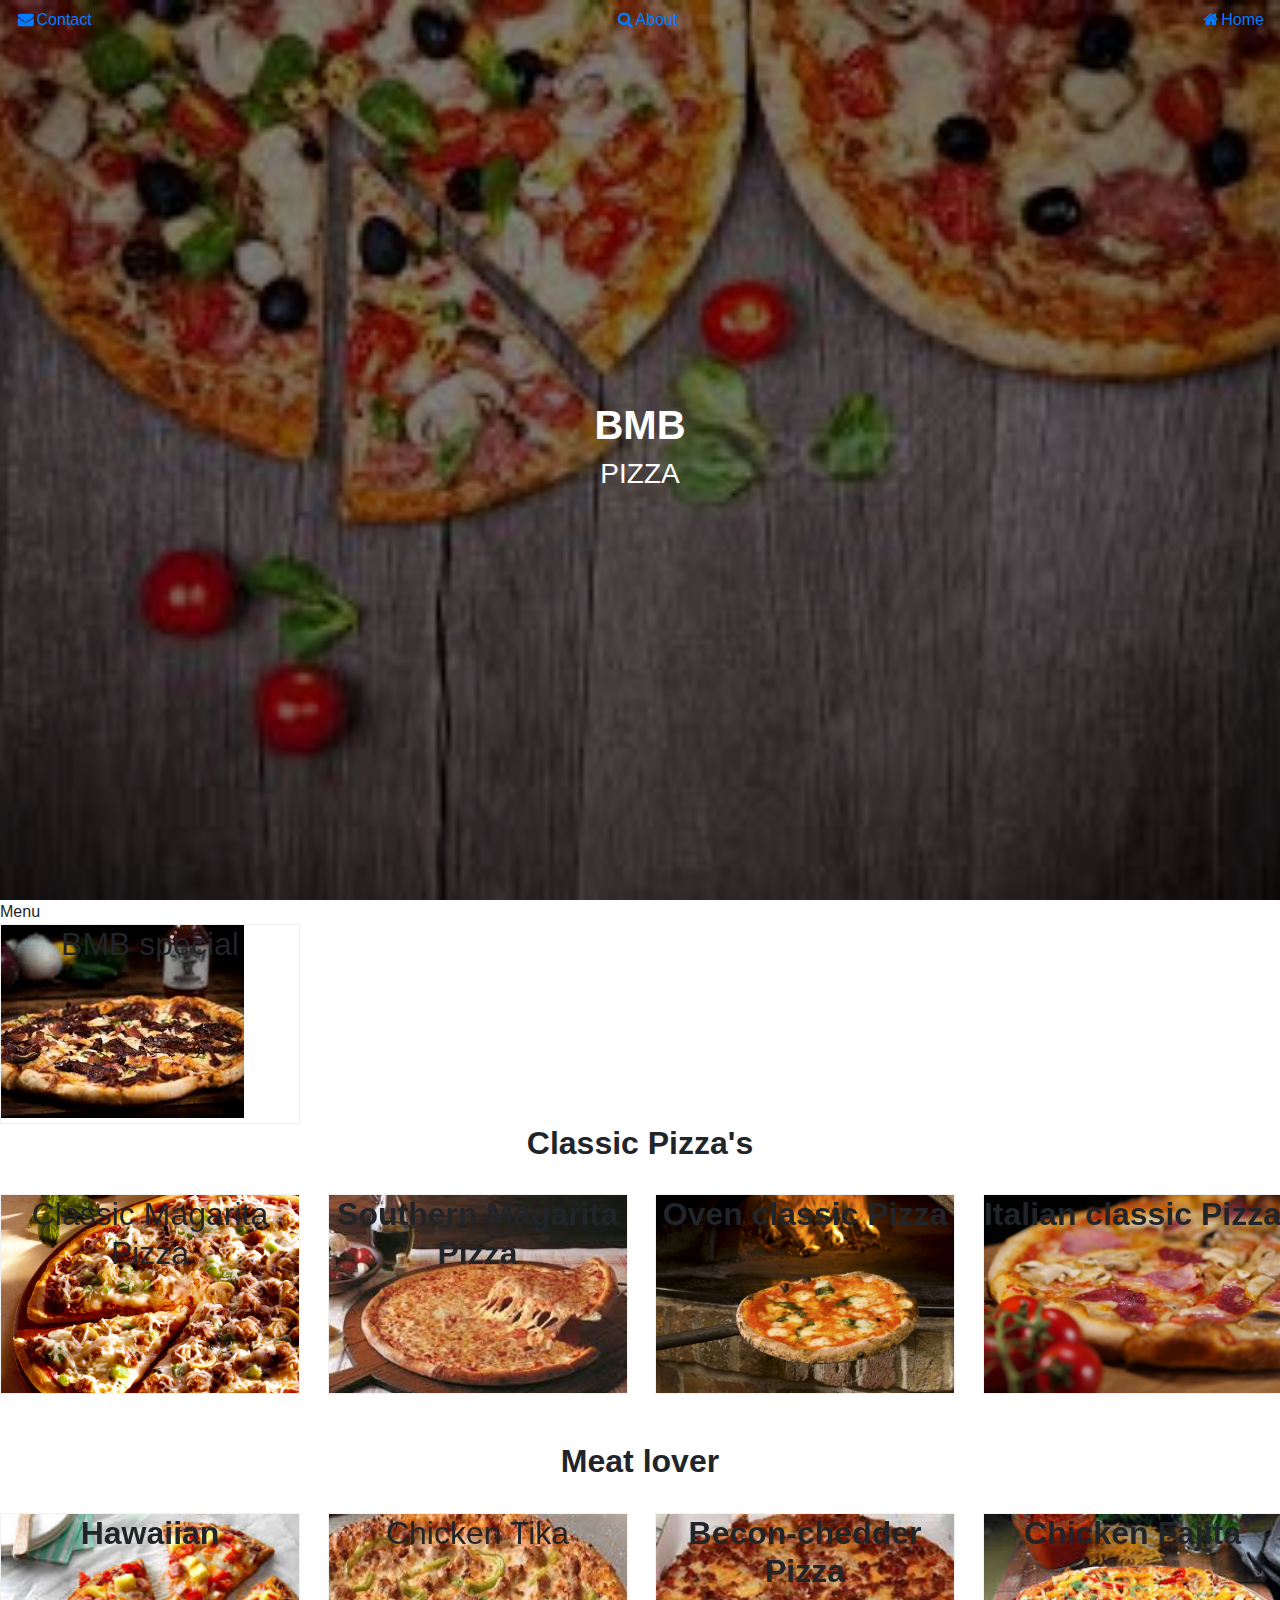
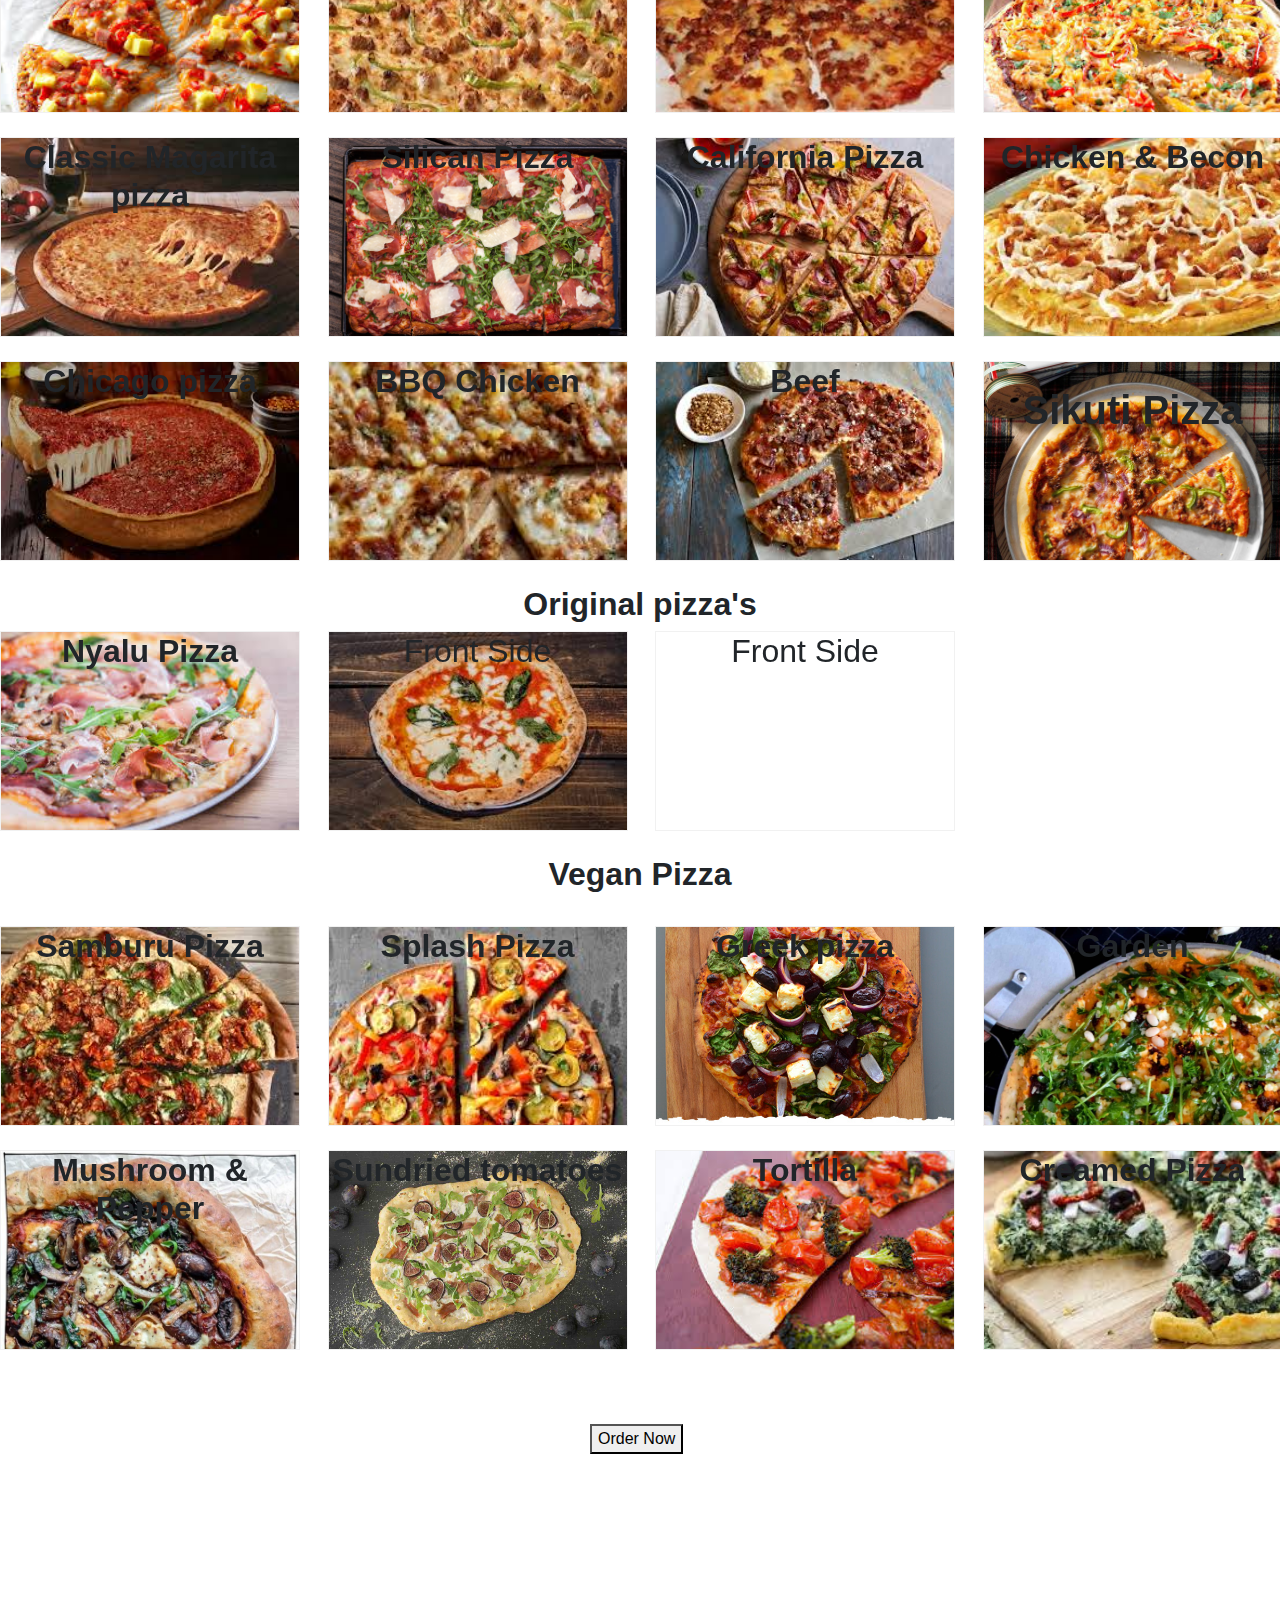
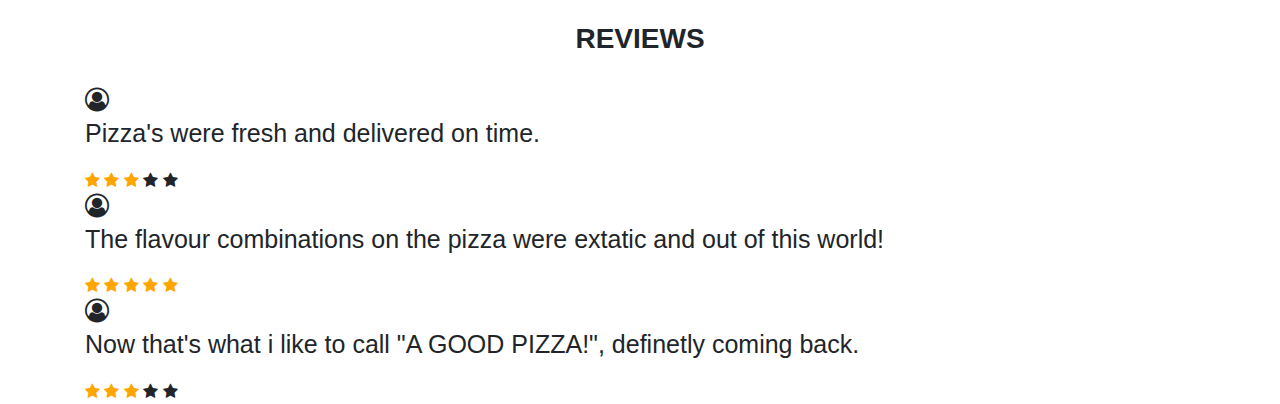
==== index.html @ c37488dc "add reviews" ====
<!DOCTYPE html>
<html lang="en">

<head>
  <meta charset="UTF-8">
  <meta name="viewport" content="width=device-width, initial-scale=1.0">
  <meta http-equiv="X-UA-Compatible" content="ie=edge">
  <link href="css/bootstrap.css" rel="stylesheet" type="text/css">
  <link href="css/style.css" rel="stylesheet" type="text/css">
  <script src="js/jquery-3.4.1.js"></script>
  <script src="js/script.js"></script>
  <title>PIZZA</title>
</head>

<body>
  
  <div class="hero-image">
    <div class="navbar">
      <a href="contacts.html"><i class="fa fa-fw fa-envelope"></i>Contact</a>
      <a href="about.html"><i class="fa fa-fw fa-search"></i>About</a>
      <a class="active" href="#"><i class="fa fa-fw fa-home"></i>Home</a>
    </div>
    <div class="hero-text">
      <h1><b>BMB</b></h1>
      <h3>PIZZA</h3>
      
      </div>
    </div>
  </div>  
 
  <div class="menu">
    <div id="myDIV">
      Menu
    </div>
    <div class="row" id="special">
      <div class="col-md-3" id="col-1">
        <div class="flip-box">
          <div class="flip-box-inner">
            <div class="flip-box-front">
              <h2>BMB special</h2>
            </div>
            <div class="flip-box-back">
              <h4><u>BMB special</u></h4>
              <p>Toppings:
                <ul>
                  <li>bmb shreded ribs</li>
                  <li>Onion</li>
                  <li>Diced green pepper</li>
                  <li>Sliced fresh mushrooms</li>
                  <li>bmb bbq sauce</li>
            </div>
          </div>
        </div>
      </div>
    </div>
  
    <h2><b>Classic Pizza's</b></h2>
    <br>
    <div class="row">
      <div class="col-md-3" id="col-1">
        <div class="flip-box" id="element1">
          <div class="flip-box-inner">
            <div class="flip-box-front">
              <h2>Classic Magarita Pizza</h2>
            </div>
            <div class="flip-box-back">
              <h4><u>Classic Magarita pizza</u>></h4>
              <p>Toppings:
                <ul>
                  <li>Italian sausage</li>
                  <li>Onion</li>
                  <li>Diced green pepper </li>
                  <li>Sliced fresh mushrooms</li>
                </ul>
              </p>
            </div>
          </div>
        </div>
      </div>
      <div class="col-md-3" id="col-1">
        <div class="flip-box" id="element2">
          <div class="flip-box-inner">
            <div class="flip-box-front">
              <h2><b>Southern Magarita Pizza</b></h2>
            </div>
            <div class="flip-box-back">
              <h4><u>Southern Magarita Pizza</u></h4>
              <p>Toppings:
                <ul>
                  <li>Sausage</li>
                  <li>Mozzarella</li>
                  <li>Pepperoni</li>
                </ul>
            </div>
          </div>
        </div>
      </div>
      <div class="col-md-3" id="col-1">
        <div class="flip-box" id="element3">
          <div class="flip-box-inner">
            <div class="flip-box-front">
              <h2><b>Oven classic Pizza</b></h2>
            </div>
            <div class="flip-box-back">
              <h4><u>Oven classic Pizza</u></h4>
              <p>Toppings:
                <ul>
                  <li>Chicken strips</li>
                  <li>Pepperoni</li>
                  <li>Mozzarella</li>
                </ul>
            </div>
          </div>
        </div>
      </div>
      <div class="col-md-3" id="col-1">
        <div class="flip-box" id="element4">
          <div class="flip-box-inner">
            <div class="flip-box-front">
              <h2><b>Italian classic Pizza</b></h2>
            </div>
            <div class="flip-box-back">
              <h4><u>Italian classic Pizza</u>></h4>
              <p>Toppings:
                <ul>
                  <li>Pepperoni</li>
                  <li>Mozzarella</li>
                  <li>Basil</li>
                </ul>
            </div>
          </div>
        </div>
      </div>
    </div>
    <br>

    <br>
     <h2><b>Meat lover</b></h2>
     <br>
    <div class="row">
      <div class="col-md-3" id="col-1">
        <div class="flip-box" id="element5">
          <div class="flip-box-inner">
            <div class="flip-box-front">
            <h2><b>Hawaiian</b></h2>
            </div>
            <div class="flip-box-back">
              <h4><u>Hawaiian</u></h4>
              <p>Toppings:
                <ul>
                  <li>Ham</li>
                  <li>Pineapple</li>
                  <li>Mozzarella cheese</li>

                </ul>
            </div>
          </div>
        </div>
      </div>
      <div class="col-md-3" id="col-1">
        <div class="flip-box" id="element6">
          <div class="flip-box-inner">
            <div class="flip-box-front">
              <h2><b2>Chicken Tika</b2></h2>
            </div>
            <div class="flip-box-back">
              <h4><u>Chicken Tika</u>></h4>
              <p>Toppings:
                <ul>
                  <li>Smoked chicken strips</li>
                  <li>green pepper</li>
                  <li>Mozzarella</li>
                </ul>
            </div>
          </div>
        </div>
      </div>
      <div class="col-md-3" id="col-1">
        <div class="flip-box" id="element7">
          <div class="flip-box-inner">
            <div class="flip-box-front">
            <h2><b>Becon-chedder Pizza</b></h2>
            </div>
            <div class="flip-box-back">
              <h4><u>Becon-chedder Pizza</u>></h4>
              <p>Toppings:
                <ul>
                  <li>Becon</li>
                  <li>Chedder</li>
                  <li>spicy-sweet BBQ sauce</li>
                </ul>
            </div>
          </div>
        </div>
      </div>
      <div class="col-md-3" id="col-1">
        <div class="flip-box" id="element8">
          <div class="flip-box-inner">
            <div class="flip-box-front">
              <h2><b>Chicken Fajita</b></h2>
            </div>
            <div class="flip-box-back">
              <h4><u>Chicken Fajita</u>></h4>
              <p>Toppings:
                <ul>
                  <li>Spicy picante sauce </li>
                  <li>Grilled fajita chicken</li>
                  <li>Fresh green bell peppers</li>
                  <li>Diced tomatoes</li>
                  <li>Savory onions</li>
                  <li>Black olives</li>
                  <li>A blend of Mozzarella and Cheddar cheese</li>
                </ul>
            </div>
          </div>
        </div>
      </div>
    </div>
    <br>
    <div class="row">
      <div class="col-md-3" id="col-1">
        <div class="flip-box" id="element9">
          <div class="flip-box-inner">
            <div class="flip-box-front">
             <h2><b>Classic Magarita pizza</b></h2>
            </div>
            <div class="flip-box-back">
              <h4><u>Classic Magarita pizza</u>></h4>
              <p>Toppings:
                <ul>
                  <li>Provolone</li>
                  <li>Soppressata(spicy oblong salami)</li>
                  <li>Dried Organo</li>
                  <li>Ham</li>
                  <p>Served with fresh herb topping.</p>
                </ul>
            </div>
          </div>
        </div>
      </div>
      <div class="col-md-3" id="col-1">
        <div class="flip-box" id="element10">
          <div class="flip-box-inner">
            <div class="flip-box-front">
             <h2><b>Silican Pizza</b></h2>
            </div>
            <div class="flip-box-back">
              <h4><u>Silican Pizza</u>></h4>
              <p>Toppings:
                <ul>
                  <li>Pepperoni</li>
                  <li>Mozzarella</li>
                  <li>Spicy sausage</li>
                  <li></li>
                  <li></li>
                </ul>
            </div>
          </div>
        </div>
      </div>
      <div class="col-md-3" id="col-1">
        <div class="flip-box" id="element11">
          <div class="flip-box-inner">
            <div class="flip-box-front">
              <h2><b>California Pizza</b></h2>
            </div>
            <div class="flip-box-back">
              <h4><u>California Pizza</u></h4>
              <p>Toppings:
                <ul>
                  <li>Chicken</li>
                  <li>Artichokes .</li>
                  <li>Goat cheese </li>
                  <li>Egg</li>
                </ul>
            </div>
          </div>
        </div>
      </div>
      <div class="col-md-3" id="col-1">
        <div class="flip-box" id="element12">
          <div class="flip-box-inner">
            <div class="flip-box-front">
              <h2><b>Chicken & Becon</b></h2>
            </div>
            <div class="flip-box-back">
              <h4><u>Chicken & Becon</u>></h4>
              <p>Toppings:
                <ul>
                  <li>Chicken</li>
                  <li>Becon</li>
                  <li>Mozzarella</li>
                  <li>Blackpepper</li>
                </ul>
            </div>
          </div>
        </div>
      </div>
    </div>
    <br>
    <div class="row">
      <div class="col-md-3" id="col-1">
        <div class="flip-box" id="element13">
          <div class="flip-box-inner">
            <div class="flip-box-front">
              <h2><b>Chicago pizza</b></h2>
            </div>
            <div class="flip-box-back">
              <h4><u>Chicago pizza</u>></h4>
              <p>Toppings:
                <ul>
                  <li>Ground beef</li>
                  <li>Sausage</li>
                  <li>Pepperoni</li>
                  <li>Onion</li>
                  <li>Mushrooms</li>
                  <li>Green peppers</li>
                  <p>All placed underneath the tomato sauce.</p>
                </ul>
            </div>
          </div>
        </div>
      </div>
      <div class="col-md-3" id="col-1">
        <div class="flip-box" id="element14">
          <div class="flip-box-inner">
            <div class="flip-box-front">
             <h2><b>BBQ Chicken</b></h2>
            </div>
            <div class="flip-box-back">
              <h4><u>BBQ Chicken</u>></h4>
              <p>Toppings:
                <ul>
                  <li>BBQ chicken</li>
                  <li>Mozzarella</li>
                  <li>Corn(optional)</li>
                  <li></li>
                  <li></li>
                </ul>
            </div>
          </div>
        </div>
      </div>
      <div class="col-md-3" id="col-1">
        <div class="flip-box" id="element15">
          <div class="flip-box-inner">
            <div class="flip-box-front">
              <h2><b>Beef</b></h2>
            </div>
            <div class="flip-box-back">
              <h4><u>Beef</u>></h4>
              <p>Toppings:
                <ul>
                  <li>Beef in sauce</li>
                  <li>Mozzarella cheese</li>
                  <li>Red onions</li>
                </ul>
            </div>
          </div>
        </div>
      </div>
      <div class="col-md-3" id="col-1">
        <div class="flip-box" id="element16">
          <div class="flip-box-inner">
            <div class="flip-box-front">
              <br>
              <h1><b>Sikuti Pizza</b></h1>
            </div>
            <div class="flip-box-back">
              <h4><u>Sikuti Pizza</u></h4>
              <p>Toppings:
                <ul>
                  <li>Minced beef,bacon and chicken</li>
                  <li>Mozzarella</li>
                  <li>Bmb black soy sauce</li>
                  <li>Kenyeji mboga</li>
                </ul>
            </div>
          </div>
        </div>
      </div>
    </div>
    <br>
    <h2><b>Original pizza's</b></h2>
    <div class="row">
      <div class="col-md-3" id="col-1">
        <div class="flip-box" id="element17">
          <div class="flip-box-inner">
            <div class="flip-box-front">
              <h2><b>Nyalu Pizza</b></h2>
            </div>
            <div class="flip-box-back">
              <h4><u>Nyalu Pizza</u>></h4>
              <p>Toppings:
                <ul>
                  <li>Salami</li>
                  <li>Green pepper</li>
                  <li>Mozzarella</li>
                  <li>Smoked tomatoes</li>
                </ul>
            </div>
          </div>
        </div>
      </div>
      <div class="col-md-3" id="col-1">
        <div class="flip-box" id="element18">
          <div class="flip-box-inner">
            <div class="flip-box-front">
              <h2>Front Side</h2>
            </div>
            <div class="flip-box-back">
              <h4><u>Neapolitan Pizza</u>></h4>
              <p>Toppings:
                <ul>
                  <li>Tomatoes</li>
                  <li>Sliced mozzarella</li>
                  <li>Basil</li>
                  <li>Extra virgin olive oil</li>
                  <li>Garlic<i>(optional)</i></li>
                </ul>
            </div>
          </div>
        </div>
      </div>
      <div class="col-md-3" id="col-1">
        <div class="flip-box" id="element19">
          <div class="flip-box-inner">
            <div class="flip-box-front">
              <h2>Front Side</h2>
            </div>
            <div class="flip-box-back">
              <h4><u>Taco Pizza</u>></h4>
              <p>Toppings:
                <ul>
                  <li>Seasoned taco meat</li>
                  <li>Cheddar cheese</li>
                  <li>Crispy lettuce</li>
                  <li>Fresh diced tomatoes</li>
                </ul>
            </div>
          </div>
        </div>
      </div>
      </div>
      <br>

      <h2><b>Vegan Pizza</b></h2>
      <br>
      <div class="row">
        <div class="col-md-3" id="col-1">
          <div class="flip-box" id="element29">
            <div class="flip-box-inner">
              <div class="flip-box-front">
                <h2><b>Samburu Pizza</b></h2>
              </div>
              <div class="flip-box-back">
                <h4><u>Samburu Pizza</u></h4>
                <p>Toppings:
                  <ul>
                    <li>Red, green, and orange bell pepper</li>
                    <li>Button mushrooms</li>
                    <li>Fresh basil</li>
                    <li>Oregano</li>
                    
                  </ul>
              </div>
            </div>
          </div>
        </div>
        <br>
        <div class="col-md-3" id="col-1">
          <div class="flip-box" id="element30">
            <div class="flip-box-inner">
              <div class="flip-box-front">
                <h2><b>Splash Pizza</b></h2>
              </div>
              <div class="flip-box-back">
                <h4><u>Splash Pizza</u>></h4>
                <p>Toppings:
                  <ul>
                    <li>Pumkin</li>
                    <li>Kale</li>
                    <li>Goat chheese</li>
                    <li>Bell pepper</li>
                  </ul>
              </div>
            </div>
          </div>
        </div>
        <div class="col-md-3" id="col-1">
          <div class="flip-box" id="element31">
            <div class="flip-box-inner">
              <div class="flip-box-front">
                <h2><b>Greek pizza</b></h2>
              </div>
              <div class="flip-box-back">
                <h4><u>Greek pizza</u>></h4>
                <p>Toppings:
                  <ul>
                    <li>Feta cheese</li>
                    <li>Black olives</li>
                    <li>Red onion</li>
                    <li>Ballymaloe Italian Tomato Pasta</li>
                  </ul>
              </div>
            </div>
          </div>
        </div>
        <div class="col-md-3" id="col-1">
          <div class="flip-box" id="element32">
            <div class="flip-box-inner">
              <div class="flip-box-front">
                <h2><b>Garden</b></h2>
              </div>
              <div class="flip-box-back">
                <h4><u>Garden</u>></h4>
                <p>Toppings:
                  <ul>
                    <li>Tomato</li>
                    <li> Onion</li>
                    <li>Anchovies.</li>
                    <li>Herbs<i>(optional)</i></li>
                    <li></li>
                  </ul>
              </div>
            </div>
          </div>
        </div>
      </div>
      <br>
      <div class="row">
        <div class="col-md-3" id="col-1">
          <div class="flip-box" id="element33">
            <div class="flip-box-inner">
              <div class="flip-box-front">
                <h2><b>Mushroom & Pepper</b></h2>
              </div>
              <div class="flip-box-back">
                <h4><u>Mushroom & Pepper</u>></h4>
                <p>Toppings:
                  <ul>
                    <li>Mushroom</li>
                    <li>Jalapeno popper</li>
                    <li>Red onion</li>
                    <li>Goat cheese</li>
                  </ul>
              </div>
            </div>
          </div>
        </div>
        <div class="col-md-3" id="col-1">
          <div class="flip-box" id="element34">
            <div class="flip-box-inner">
              <div class="flip-box-front">
                <h2><b>Sundried tomatoes</b></h2>
              </div>
              <div class="flip-box-back">
                <h4><u>Sundried tomatoes</u>></h4>
                <p>Toppings:
                  <ul>
                    <li>Sundried tomatoes</li>
                    <li>White bean</li>
                    <li>Goat cheese</li>
                  </ul>
              </div>
            </div>
          </div>
        </div>
        <div class="col-md-3" id="col-1">
          <div class="flip-box" id="element35">
            <div class="flip-box-inner">
              <div class="flip-box-front">
                <h2><b>Tortilla</b></h2>
              </div>
              <div class="flip-box-back">
                <h4><u>Tortilla</u>></h4>
                <p>Toppings:
                  <ul>
                    <li>Roasted broccoli</li>
                    <li>Roasted cherry tomato</li>
                    <li>Mozzarella cheese</li>
                  </ul>
              </div>
            </div>
          </div>
        </div>
        <div class="col-md-3" id="col-1">
          <div class="flip-box" id="element36">
            <div class="flip-box-inner">
              <div class="flip-box-front">
                <h2><b>Creamed Pizza</b></h2>
              </div>
              <div class="flip-box-back">
                <h4><u>Creamed Pizza</u>></h4>
                <p>Toppings:
                  <ul>
                    <li>Creamed spinach</li>
                    <li>Goat cheese</li>
                  </ul>
              </div>
            </div>
          </div>
        </div>
      </div>
      <br>
      <div class="zoom">
        <div id="button">
        <button onclick="myFunction()">Order Now</button>
        </div>
      </div>
        <div class="container-fluid">
              <div class="container">
                  <div id="form">
                      <form>
                          <div class="row">
                              <div class="col-md-3">
  
                                  <label for="size" style="color:orange">Size</label>
                                  <select class="browser-default custom-select" id="size">
                                      <option value="">Choose option</option>
                                      <option value="1500">Large =ksh 1500</option>
                                      <option value="1000">Medium =ksh 1000</option>
                                      <option value="500">Small= ksh500</option>
                                  </select><br>
                              </div>
                              <div class="col-md-3">
  
                                  <label for="crust" style="color:orange">Crust</label>
                                  <select class="browser-default custom-select" id="crust">
                                      <option value="">Choose option</option>
                                      <option value="150">Crispy =ksh 150</option>
                                      <option value="100">Stuffed=ksh 100</option>
                                      <option value="70">Gluten-free =ksh 70</option>
                                  </select><br>
                              </div>
                              <div class="col-md-3">
  
                                  <label for="toppings" name="toppings" style="color:orange">Toppings</label>
                                  <select class="browser-default custom-select" id="toppings">
                                      <option value="">Choose option</option>
                                      <option value="60">Cheese =ksh60</option>
                                      <option value="60">pepperoni =ksh
                                      <option value="60">onions =ksh60</option>
                                  </select>
                              </div>
                              <div class="col-md-3">
  
                                  <label for="quantity" style="color: orange">Quantity</label>
                                  <input class="form-control" type="text" name="pizza" id="quan" placeholder="0" max=""
                                      min="0">
                              </div><br><br><br><br><br><br>
                              <button class="btn btn-success mx-auto d-block submit" type="submit" id="submit2"
                                  onclick="getTotalAmount();"><strong>Checkout</strong></button>
                          </div>
                      </form>
  
  
                  </div>
              </div>
              </div>
              </div>
              </div>

      <br>
      <br>
      <div class="container" id="reviews" >
      <h3><b>REVIEWS</b></h3>
      <br>
      <i class="fa fa-user-circle-o" style="font-size:24px"></i>
      <p>Pizza's were fresh and delivered on time.</p>
      <link rel="stylesheet" href="https://cdnjs.cloudflare.com/ajax/libs/font-awesome/4.7.0/css/font-awesome.min.css">
      
      <span class="fa fa-star checked"></span>
      <span class="fa fa-star checked"></span>
      <span class="fa fa-star checked"></span>
      <span class="fa fa-star "></span>
      <span class="fa fa-star"></span>

      <br>
      <i class="fa fa-user-circle-o" style="font-size:24px"></i>
      <p>The flavour combinations on the pizza were extatic and out of this world!</p>
      <link rel="stylesheet" href="https://cdnjs.cloudflare.com/ajax/libs/font-awesome/4.7.0/css/font-awesome.min.css">

      <span class="fa fa-star checked"></span>
      <span class="fa fa-star checked"></span>
      <span class="fa fa-star checked"></span>
      <span class="fa fa-star checked"></span>
      <span class="fa fa-star checked"></span>

      <br>
      <i class="fa fa-user-circle-o" style="font-size:24px"></i>
      <p>Now that's what i like to call "A GOOD PIZZA!", definetly coming back.</p>
      <link rel="stylesheet" href="https://cdnjs.cloudflare.com/ajax/libs/font-awesome/4.7.0/css/font-awesome.min.css">

      <span class="fa fa-star checked"></span>
      <span class="fa fa-star checked"></span>
      <span class="fa fa-star checked"></span>
      <span class="fa fa-star ckecked"></span>
      <span class="fa fa-star"></span>
      </div>
    </div>

</body>

</html>
---- css/style.css ----
p{
  font-size: 25px;
}
.zoom {
    padding: 50px;
    background-image: url();
    transition: transform .2s; 
    width: 200px;
    height: 200px;
    margin: 0 auto;
}
.zoom:hover {
    transform: scale(1.5); 
}
#special{
 
  background-image: url(/images/rib.jpeg);
  background-repeat: no-repeat;
  background-size: ;
}
.flip-box {
    width: 300px;
    height: 200px;
    border: 1px solid #f1f1f1;
  }
  
  .flip-box-inner {
    position: relative;
    width: 100%;
    height: 100%;
    text-align: center;
    transition: transform 0.8s;
    transform-style: preserve-3d;
  }
  
  .flip-box:hover .flip-box-inner {
    transform: rotateX(180deg);
  }
  
  .flip-box-front, .flip-box-back {
    position: absolute;
    width: 100%;
    height: 100%;
    backface-visibility: hidden;
  }
  
  .flip-box-front {
    
   
    background-repeat: no-repeat;
    background-size: cover;
   
  }
  
  .flip-box-back {
    background-image: url(/images/board2.jpeg);
    background-repeat: no-repeat;
    background-size: cover;
    transform: rotateX(180deg);
    
  }
  #element1{
    background-image: url(/images/p2.jpg);
    background-repeat: no-repeat;
    background-size: cover;
  }
  #element2{
    background-image: url(/images/classic.jpeg);
    background-repeat: no-repeat;
    background-size: cover;
  }
  #element3{
    background-image: url(/images/classic.2.jpg);
    background-repeat: no-repeat;
    background-size: cover;
  }
  #element4{
    background-image: url(/images/italian.classic.jpg);
    background-repeat: no-repeat;
    background-size: cover;
  }
  #element5{
    background-image: url(/images/hawaian.jpeg);
    background-repeat: no-repeat;
    background-size: cover;
  }
  #element6{
    background-image: url(/images/tik.jpeg);
    background-repeat: no-repeat;
    background-size: cover;
  }
  #element7{
    background-image: url(/images/bc.jpeg);
    background-repeat: no-repeat;
    background-size: cover
  }
  #element8{
    background-image: url(/images/fejita.jpeg);
    background-repeat: no-repeat;
    background-size: cover
  }
  #element9{
    background-image: url(/images/classic.jpeg);
    background-repeat: no-repeat;
    background-size: cover
  }
  #element10{
    background-image: url(/images/silican.jpeg);
    background-repeat: no-repeat;
    background-size: cover
  }
  #element11{
    background-image: url(/images/califonia.jpeg);
    background-repeat: no-repeat;
    background-size: cover
  }
  #element12{
    background-image: url(/images/b&c.jpeg);
    background-repeat: no-repeat;
    background-size: cover
  }
  #element13{
    background-image: url(/images/chicago.jpeg);
    background-repeat: no-repeat;
    background-size: cover
  }
  #element14{
    background-image: url(/images/chicken.jpeg);
    background-repeat: no-repeat;
    background-size: cover
  }
  #element15{
    background-image: url(/images/beef.jpeg);
    background-repeat: no-repeat;
    background-size: cover
  }
  #element16{
    background-image: url(/images/o2.jpg);
    background-repeat: no-repeat;
    background-size: cover
  }
  #element17{
    background-image: url(/images/o1.jpeg);
    background-repeat: no-repeat;
    background-size: cover
  }
  #element18{
    background-image: url(/images/nep.jpeg);
    background-repeat: no-repeat;
    background-size: cover
  }
  #element29{
    background-image: url(/images/v3.jpeg);
    background-repeat: no-repeat;
    background-size: cover
  }
 
  #element30{
    background-image: url(/images/v2.jpeg);
    background-repeat: no-repeat;
    background-size: cover;
  }
  #element31{
    background-image: url(/images/greek.jpg);
    background-repeat: no-repeat;
    background-size: cover;
  }
  #element32{
    background-image: url(/images/gg.jpg);
    background-repeat: no-repeat;
    background-size: cover;
  }
  #element33{
    background-image: url(/images/v3.jpg);
    background-repeat: no-repeat;
    background-size: cover;
  }
  #element34{
    background-image: url(/images/v4.jpg);
    background-repeat: no-repeat;
    background-size: cover;
  }
  #element35{
    background-image: url(/images/tortilla.jpeg);
    background-repeat: no-repeat;
    background-size: cover;
  }
  #element36{
    background-image: url(/images/spinach.jpeg);
    background-repeat: no-repeat;
    background-size: cover;
  }
  h2{
    text-align: center;
  }
  body, html {
    height: 100%;
}


.hero-image {
  
  background-image: linear-gradient(rgba(0, 0, 0, 0.5), rgba(0, 0, 0, 0.5)), url("/images/bg.jpeg");

 
  height: 100%;

  
  background-position: center;
  background-repeat: no-repeat;
  background-size: cover;
  position: relative;
}


.hero-text {
  text-align: center;
  position: absolute;
  top: 50%;
  left: 50%;
  transform: translate(-50%, -50%);
  color: white;
}
  .checked {
    color: orange;
  }
  #form{
    display: none;
  }
.reviews{
  background-image: url(../IP3-master/assets/backgrounds/c_image.jpg);
  background-size: cover;
  height: 480px;
  position: relative;
  padding: 90px;
  text-align: center;
}
h3{
  text-align: center;
}
.container{
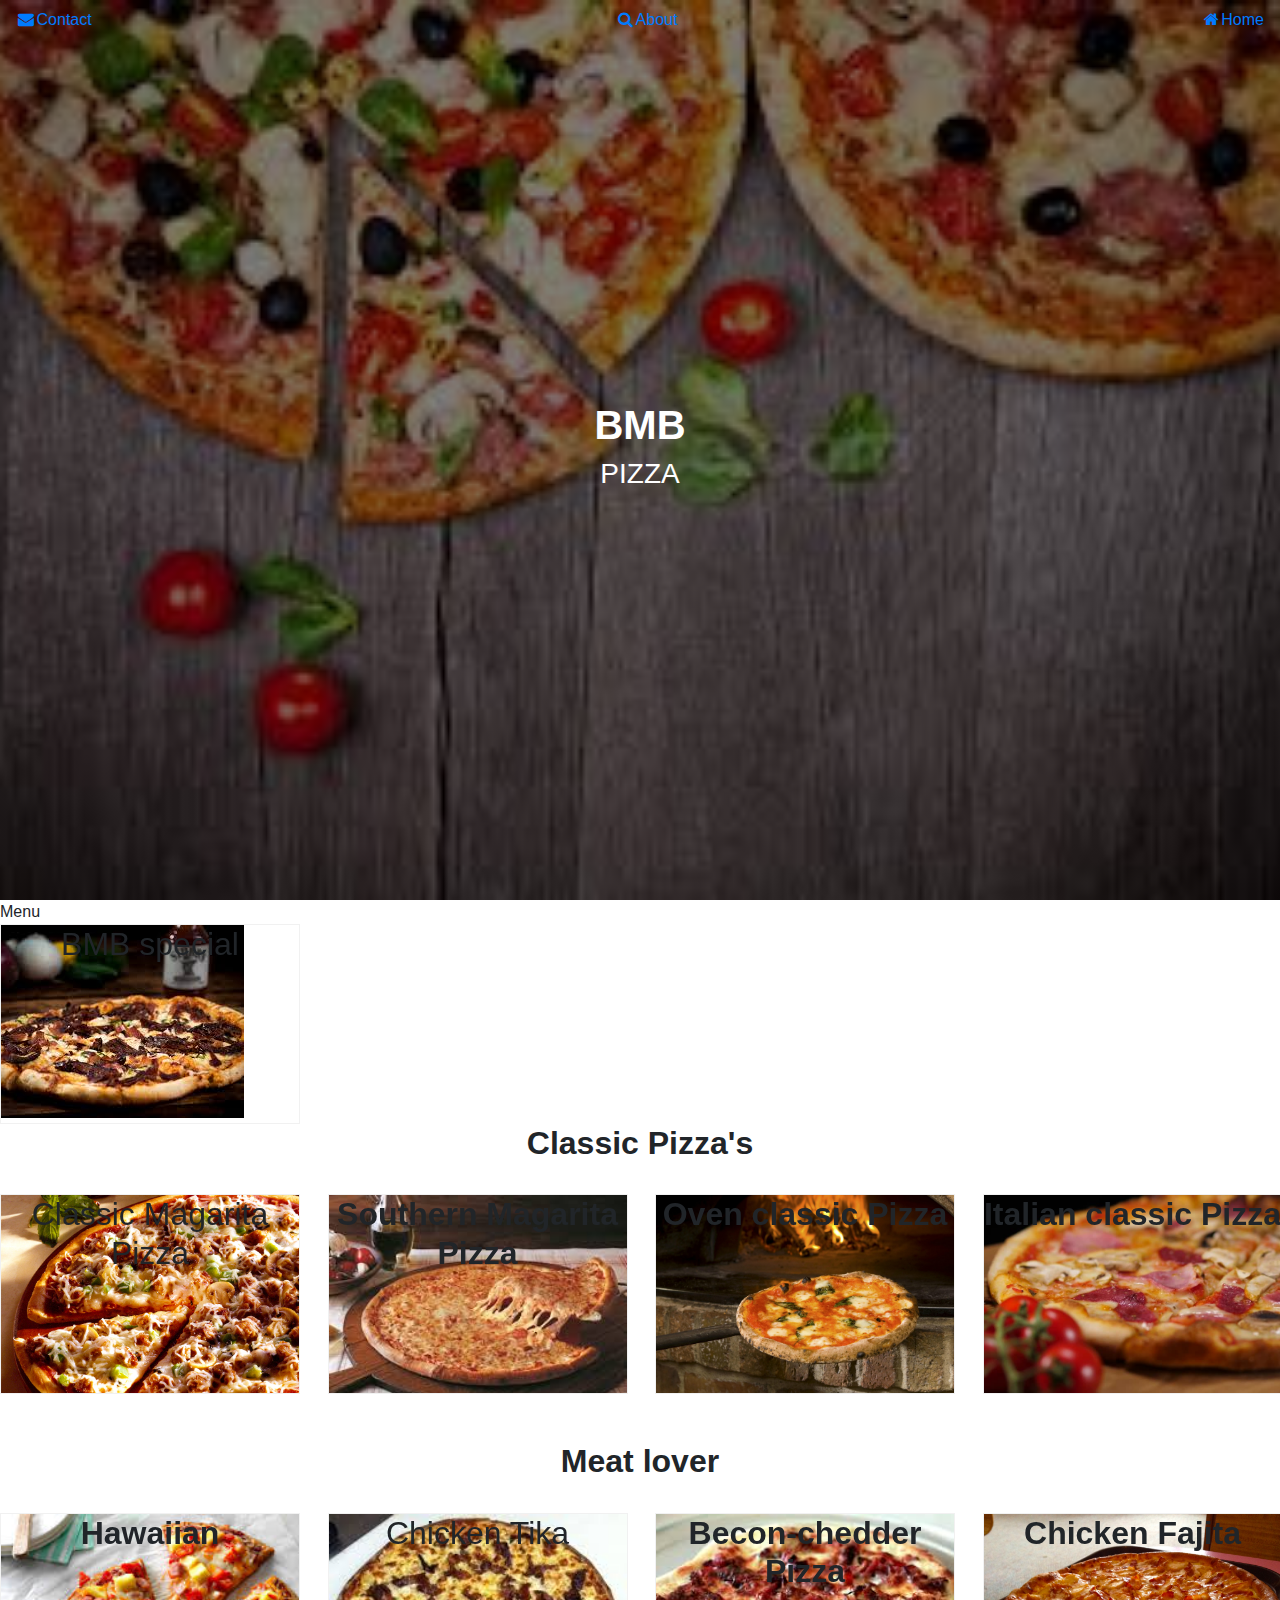
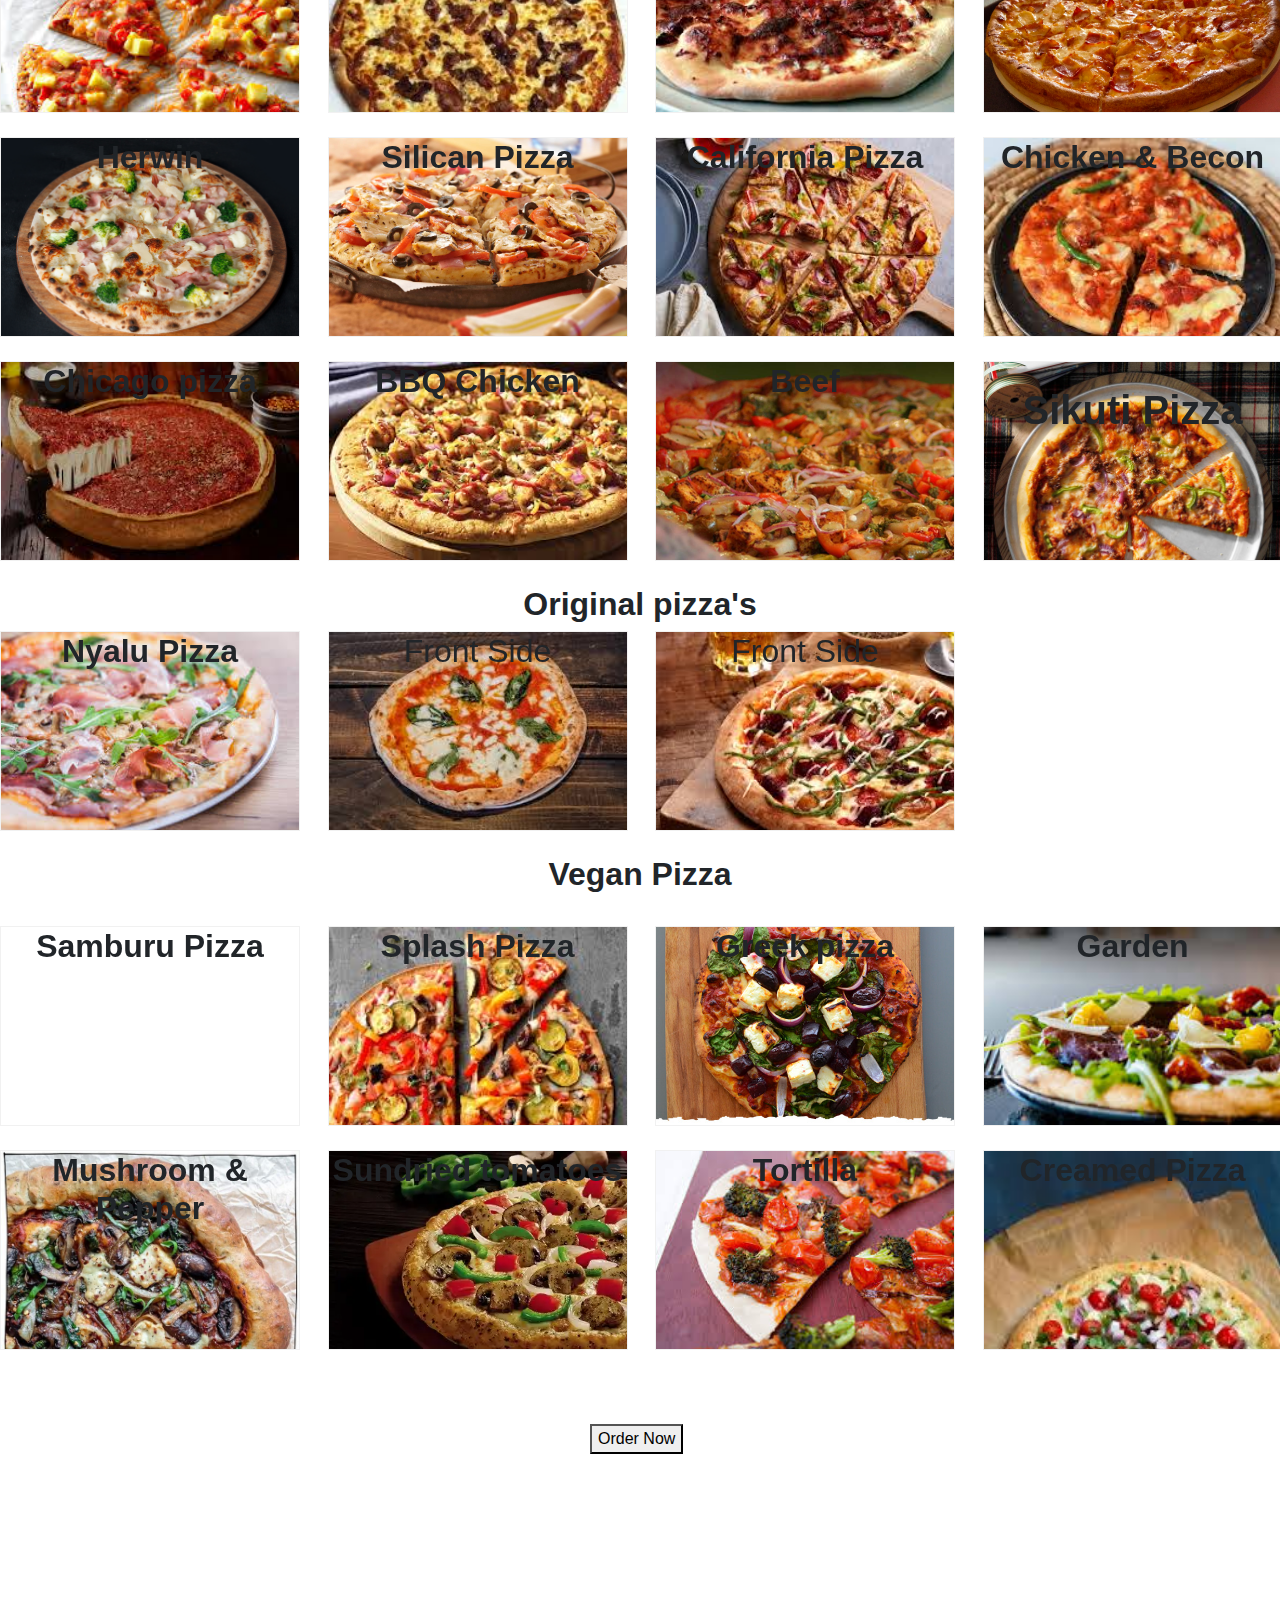
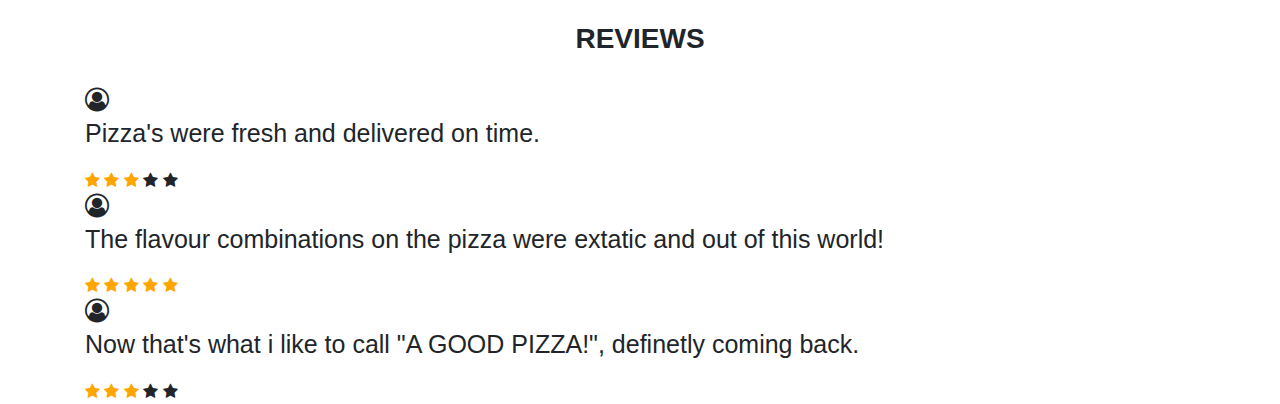
==== commit e9022e4a: "add checkout" ====
--- a/index.html
+++ b/index.html
@@ -64,7 +64,7 @@
               <h2>Classic Magarita Pizza</h2>
             </div>
             <div class="flip-box-back">
-              <h4><u>Classic Magarita pizza</u>></h4>
+              <h4><u>Classic Magarita pizza</u></h4>
               <p>Toppings:
                 <ul>
                   <li>Italian sausage</li>
@@ -120,7 +120,7 @@
               <h2><b>Italian classic Pizza</b></h2>
             </div>
             <div class="flip-box-back">
-              <h4><u>Italian classic Pizza</u>></h4>
+              <h4><u>Italian classic Pizza</u></h4>
               <p>Toppings:
                 <ul>
                   <li>Pepperoni</li>
@@ -164,7 +164,7 @@
               <h2><b2>Chicken Tika</b2></h2>
             </div>
             <div class="flip-box-back">
-              <h4><u>Chicken Tika</u>></h4>
+              <h4><u>Chicken Tika</u></h4>
               <p>Toppings:
                 <ul>
                   <li>Smoked chicken strips</li>
@@ -182,12 +182,12 @@
             <h2><b>Becon-chedder Pizza</b></h2>
             </div>
             <div class="flip-box-back">
-              <h4><u>Becon-chedder Pizza</u>></h4>
+              <h4><u>Becon-chedder Pizza</u></h4>
               <p>Toppings:
                 <ul>
                   <li>Becon</li>
                   <li>Chedder</li>
-                  <li>spicy-sweet BBQ sauce</li>
+                  <li>Spicy-sweet BBQ sauce</li>
                 </ul>
             </div>
           </div>
@@ -206,10 +206,7 @@
                   <li>Spicy picante sauce </li>
                   <li>Grilled fajita chicken</li>
                   <li>Fresh green bell peppers</li>
-                  <li>Diced tomatoes</li>
-                  <li>Savory onions</li>
                   <li>Black olives</li>
-                  <li>A blend of Mozzarella and Cheddar cheese</li>
                 </ul>
             </div>
           </div>
@@ -222,17 +219,16 @@
         <div class="flip-box" id="element9">
           <div class="flip-box-inner">
             <div class="flip-box-front">
-             <h2><b>Classic Magarita pizza</b></h2>
-            </div>
-            <div class="flip-box-back">
-              <h4><u>Classic Magarita pizza</u>></h4>
+             <h2><b>Herwin</b></h2>
+            </div>
+            <div class="flip-box-back">
+              <h4><u>Herwin</u>></h4>
               <p>Toppings:
                 <ul>
                   <li>Provolone</li>
                   <li>Soppressata(spicy oblong salami)</li>
                   <li>Dried Organo</li>
                   <li>Ham</li>
-                  <p>Served with fresh herb topping.</p>
                 </ul>
             </div>
           </div>
@@ -251,8 +247,6 @@
                   <li>Pepperoni</li>
                   <li>Mozzarella</li>
                   <li>Spicy sausage</li>
-                  <li></li>
-                  <li></li>
                 </ul>
             </div>
           </div>
@@ -284,7 +278,7 @@
               <h2><b>Chicken & Becon</b></h2>
             </div>
             <div class="flip-box-back">
-              <h4><u>Chicken & Becon</u>></h4>
+              <h4><u>Chicken & Becon</u></h4>
               <p>Toppings:
                 <ul>
                   <li>Chicken</li>
@@ -306,16 +300,13 @@
               <h2><b>Chicago pizza</b></h2>
             </div>
             <div class="flip-box-back">
-              <h4><u>Chicago pizza</u>></h4>
+              <h4><u>Chicago pizza</u></h4>
               <p>Toppings:
                 <ul>
                   <li>Ground beef</li>
-                  <li>Sausage</li>
                   <li>Pepperoni</li>
-                  <li>Onion</li>
                   <li>Mushrooms</li>
                   <li>Green peppers</li>
-                  <p>All placed underneath the tomato sauce.</p>
                 </ul>
             </div>
           </div>
@@ -328,7 +319,7 @@
              <h2><b>BBQ Chicken</b></h2>
             </div>
             <div class="flip-box-back">
-              <h4><u>BBQ Chicken</u>></h4>
+              <h4><u>BBQ Chicken</u></h4>
               <p>Toppings:
                 <ul>
                   <li>BBQ chicken</li>
@@ -371,7 +362,6 @@
               <p>Toppings:
                 <ul>
                   <li>Minced beef,bacon and chicken</li>
-                  <li>Mozzarella</li>
                   <li>Bmb black soy sauce</li>
                   <li>Kenyeji mboga</li>
                 </ul>
@@ -390,7 +380,7 @@
               <h2><b>Nyalu Pizza</b></h2>
             </div>
             <div class="flip-box-back">
-              <h4><u>Nyalu Pizza</u>></h4>
+              <h4><u>Nyalu Pizza</u></h4>
               <p>Toppings:
                 <ul>
                   <li>Salami</li>
@@ -409,7 +399,7 @@
               <h2>Front Side</h2>
             </div>
             <div class="flip-box-back">
-              <h4><u>Neapolitan Pizza</u>></h4>
+              <h4><u>Neapolitan Pizza</u></h4>
               <p>Toppings:
                 <ul>
                   <li>Tomatoes</li>
@@ -429,7 +419,7 @@
               <h2>Front Side</h2>
             </div>
             <div class="flip-box-back">
-              <h4><u>Taco Pizza</u>></h4>
+              <h4><u>Taco Pizza</u></h4>
               <p>Toppings:
                 <ul>
                   <li>Seasoned taco meat</li>
@@ -475,7 +465,7 @@
                 <h2><b>Splash Pizza</b></h2>
               </div>
               <div class="flip-box-back">
-                <h4><u>Splash Pizza</u>></h4>
+                <h4><u>Splash Pizza</u></h4>
                 <p>Toppings:
                   <ul>
                     <li>Pumkin</li>
@@ -494,7 +484,7 @@
                 <h2><b>Greek pizza</b></h2>
               </div>
               <div class="flip-box-back">
-                <h4><u>Greek pizza</u>></h4>
+                <h4><u>Greek pizza</u></h4>
                 <p>Toppings:
                   <ul>
                     <li>Feta cheese</li>
@@ -513,14 +503,13 @@
                 <h2><b>Garden</b></h2>
               </div>
               <div class="flip-box-back">
-                <h4><u>Garden</u>></h4>
+                <h4><u>Garden</u></h4>
                 <p>Toppings:
                   <ul>
                     <li>Tomato</li>
                     <li> Onion</li>
                     <li>Anchovies.</li>
                     <li>Herbs<i>(optional)</i></li>
-                    <li></li>
                   </ul>
               </div>
             </div>
@@ -555,7 +544,7 @@
                 <h2><b>Sundried tomatoes</b></h2>
               </div>
               <div class="flip-box-back">
-                <h4><u>Sundried tomatoes</u>></h4>
+                <h4><u>Sundried tomatoes</u></h4>
                 <p>Toppings:
                   <ul>
                     <li>Sundried tomatoes</li>
@@ -573,7 +562,7 @@
                 <h2><b>Tortilla</b></h2>
               </div>
               <div class="flip-box-back">
-                <h4><u>Tortilla</u>></h4>
+                <h4><u>Tortilla</u></h4>
                 <p>Toppings:
                   <ul>
                     <li>Roasted broccoli</li>
@@ -615,7 +604,7 @@
                           <div class="row">
                               <div class="col-md-3">
   
-                                  <label for="size" style="color:orange">Size</label>
+                                  <label for="size" style="color:rgb(255, 0, 13)">Size</label>
                                   <select class="browser-default custom-select" id="size">
                                       <option value="">Choose option</option>
                                       <option value="1500">Large =ksh 1500</option>
--- a/css/style.css
+++ b/css/style.css
@@ -53,7 +53,7 @@
   }
   
   .flip-box-back {
-    background-image: url(/images/board2.jpeg);
+    background-image: url(/images/board6.jpeg);
     background-repeat: no-repeat;
     background-size: cover;
     transform: rotateX(180deg);
@@ -95,17 +95,17 @@
     background-size: cover
   }
   #element8{
-    background-image: url(/images/fejita.jpeg);
+    background-image: url(/images/silican.jpg);
     background-repeat: no-repeat;
     background-size: cover
   }
   #element9{
-    background-image: url(/images/classic.jpeg);
+    background-image: url(/images/h.jpg);
     background-repeat: no-repeat;
     background-size: cover
   }
   #element10{
-    background-image: url(/images/silican.jpeg);
+    background-image: url(/images/silican1.jpg);
     background-repeat: no-repeat;
     background-size: cover
   }
@@ -115,7 +115,7 @@
     background-size: cover
   }
   #element12{
-    background-image: url(/images/b&c.jpeg);
+    background-image: url(/images/c&b.jpeg);
     background-repeat: no-repeat;
     background-size: cover
   }
@@ -130,7 +130,7 @@
     background-size: cover
   }
   #element15{
-    background-image: url(/images/beef.jpeg);
+    background-image: url(/images/beef.jpg);
     background-repeat: no-repeat;
     background-size: cover
   }
@@ -149,8 +149,10 @@
     background-repeat: no-repeat;
     background-size: cover
   }
-  #element29{
-    background-image: url(/images/v3.jpeg);
+
+
+  #element19{
+    background-image: url(/images/taco.jpeg);
     background-repeat: no-repeat;
     background-size: cover
   }
@@ -166,7 +168,7 @@
     background-size: cover;
   }
   #element32{
-    background-image: url(/images/gg.jpg);
+    background-image: url(/images/garden.jpeg);
     background-repeat: no-repeat;
     background-size: cover;
   }
@@ -176,7 +178,7 @@
     background-size: cover;
   }
   #element34{
-    background-image: url(/images/v4.jpg);
+    background-image: url(/images/bc.png);
     background-repeat: no-repeat;
     background-size: cover;
   }
@@ -186,7 +188,7 @@
     background-size: cover;
   }
   #element36{
-    background-image: url(/images/spinach.jpeg);
+    background-image: url(/images/v7.jpeg);
     background-repeat: no-repeat;
     background-size: cover;
   }
@@ -237,5 +239,8 @@
 }
 h3{
   text-align: center;
-}
-.container{
+  text-emphasis: bold;
+}
+h4{
+  text-align: center;
+}
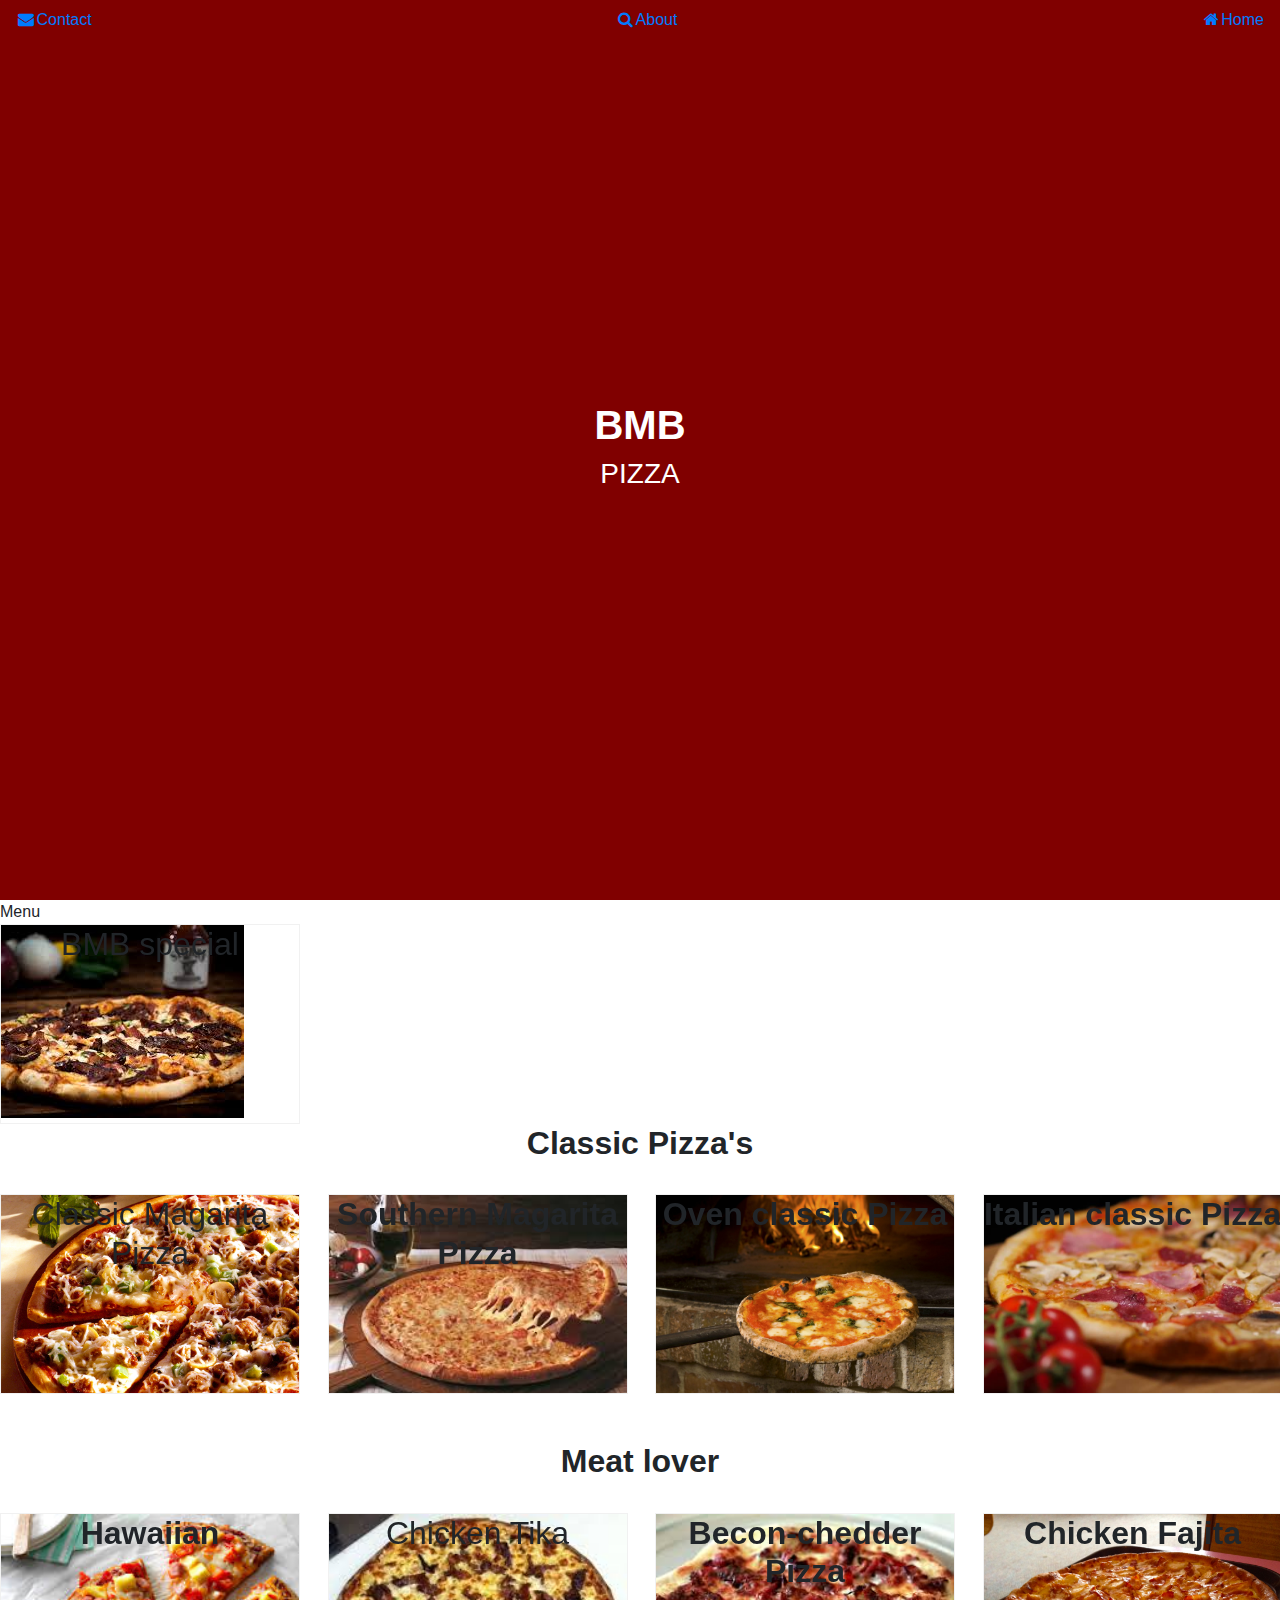
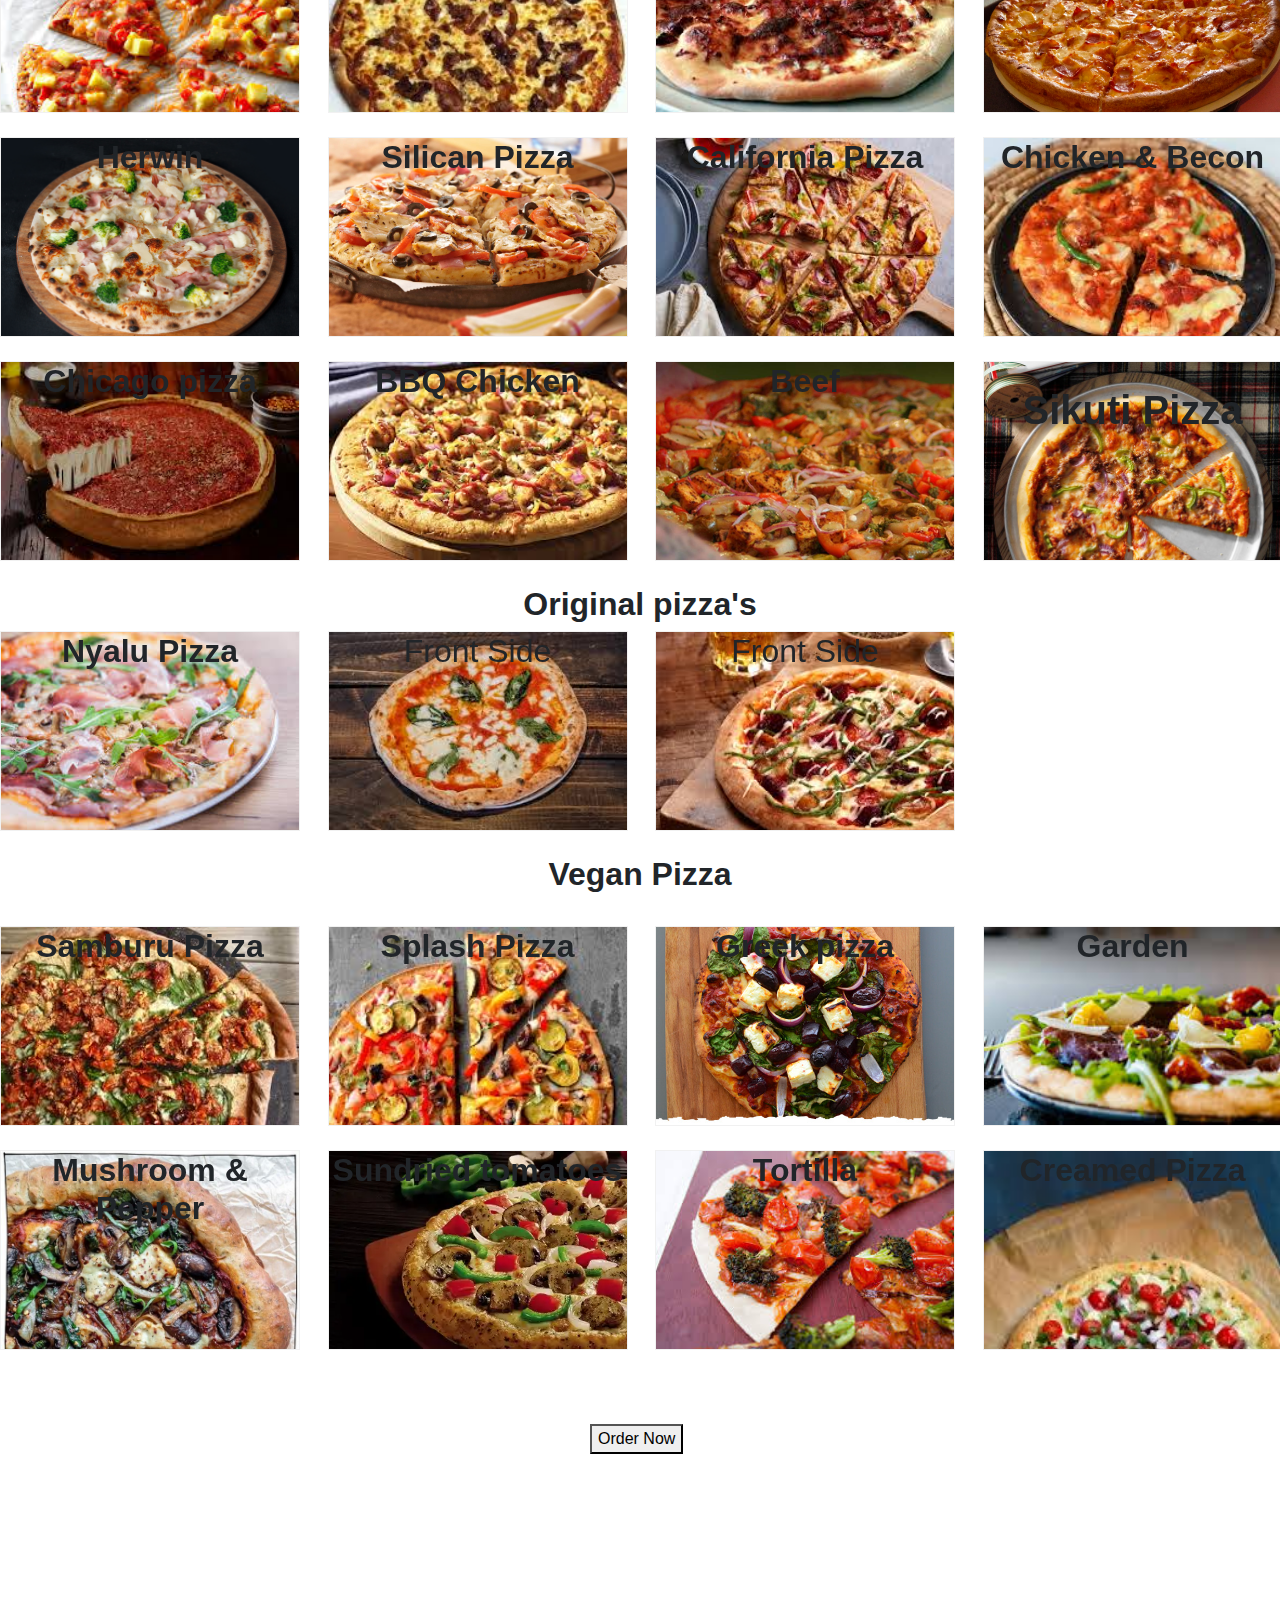
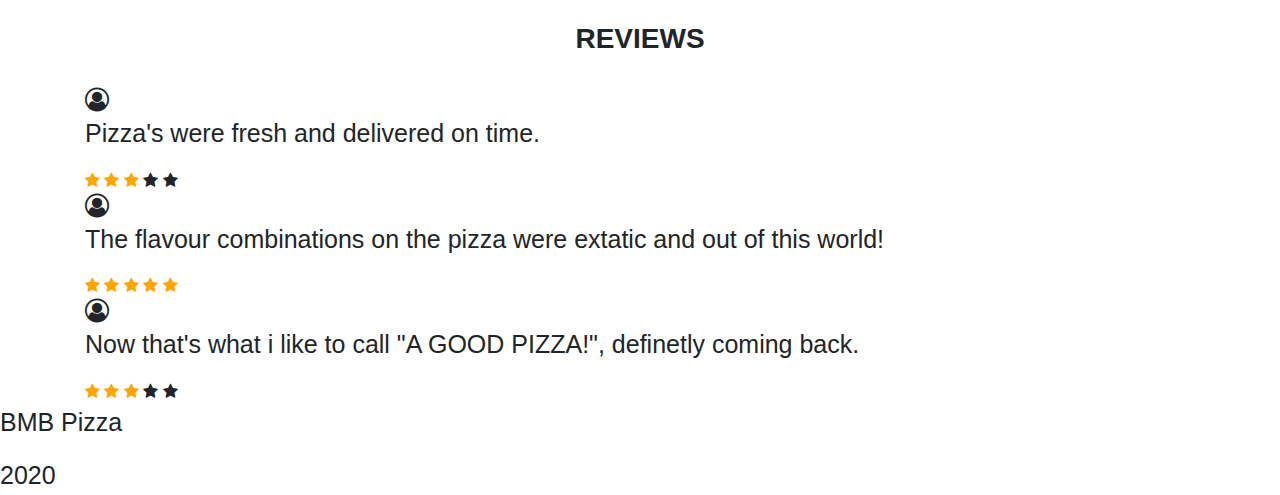
==== commit f6ec87f6: "add contact form" ====
--- a/index.html
+++ b/index.html
@@ -688,6 +688,10 @@
       <span class="fa fa-star"></span>
       </div>
     </div>
+    <div class="end">
+      <p>BMB Pizza</p>
+      <P>2020</P>
+  </div>
 
 </body>
 
--- a/css/style.css
+++ b/css/style.css
@@ -150,12 +150,18 @@
     background-size: cover
   }
 
-
+ 
+  
   #element19{
     background-image: url(/images/taco.jpeg);
     background-repeat: no-repeat;
     background-size: cover
   }
+  #element29{
+    background-image: url(/images/v3.jpeg);
+    background-repeat: no-repeat;
+    background-size: cover
+  }
  
   #element30{
     background-image: url(/images/v2.jpeg);
@@ -202,7 +208,8 @@
 
 .hero-image {
   
-  background-image: linear-gradient(rgba(0, 0, 0, 0.5), rgba(0, 0, 0, 0.5)), url("/images/bg.jpeg");
+  /*background-image: linear-gradient(rgba(0, 0, 0, 0.5), rgba(0, 0, 0, 0.5)), url("/images/bg3.jpeg");*/
+  background-color: maroon;
 
  
   height: 100%;
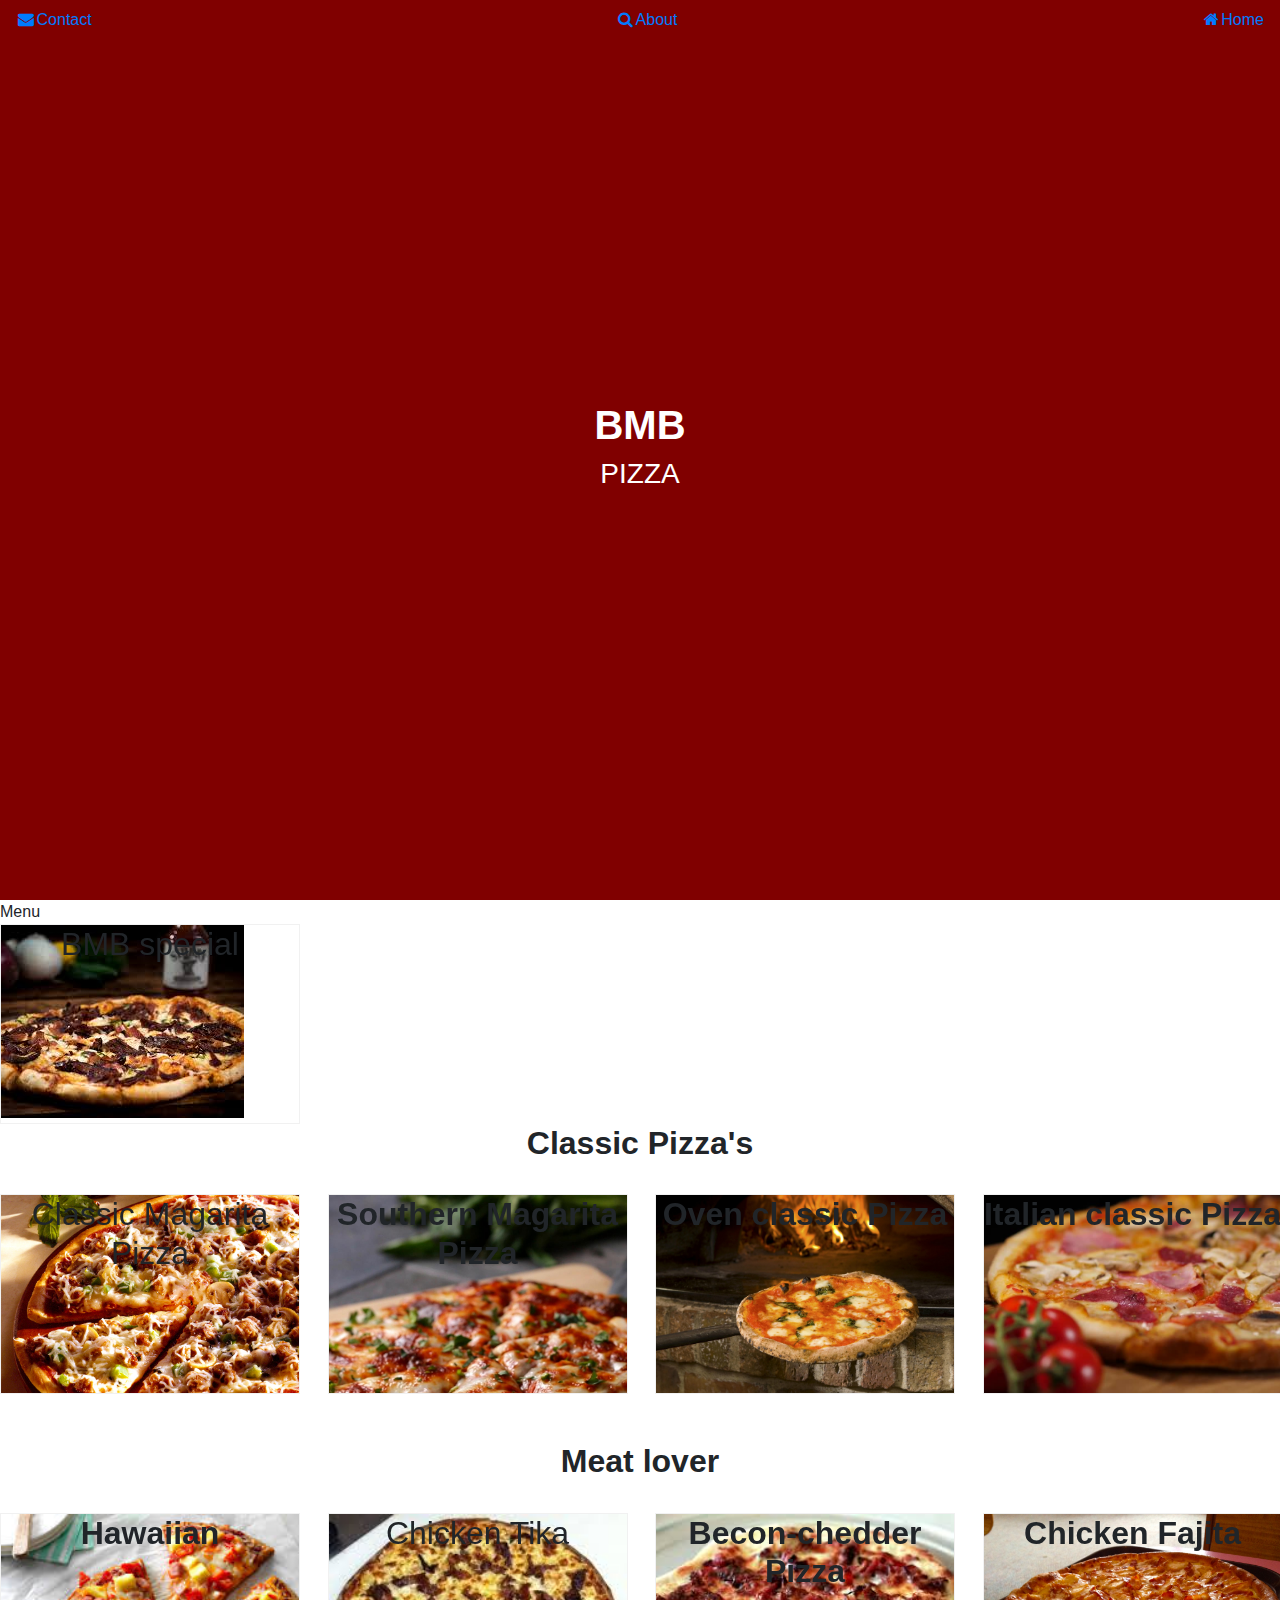
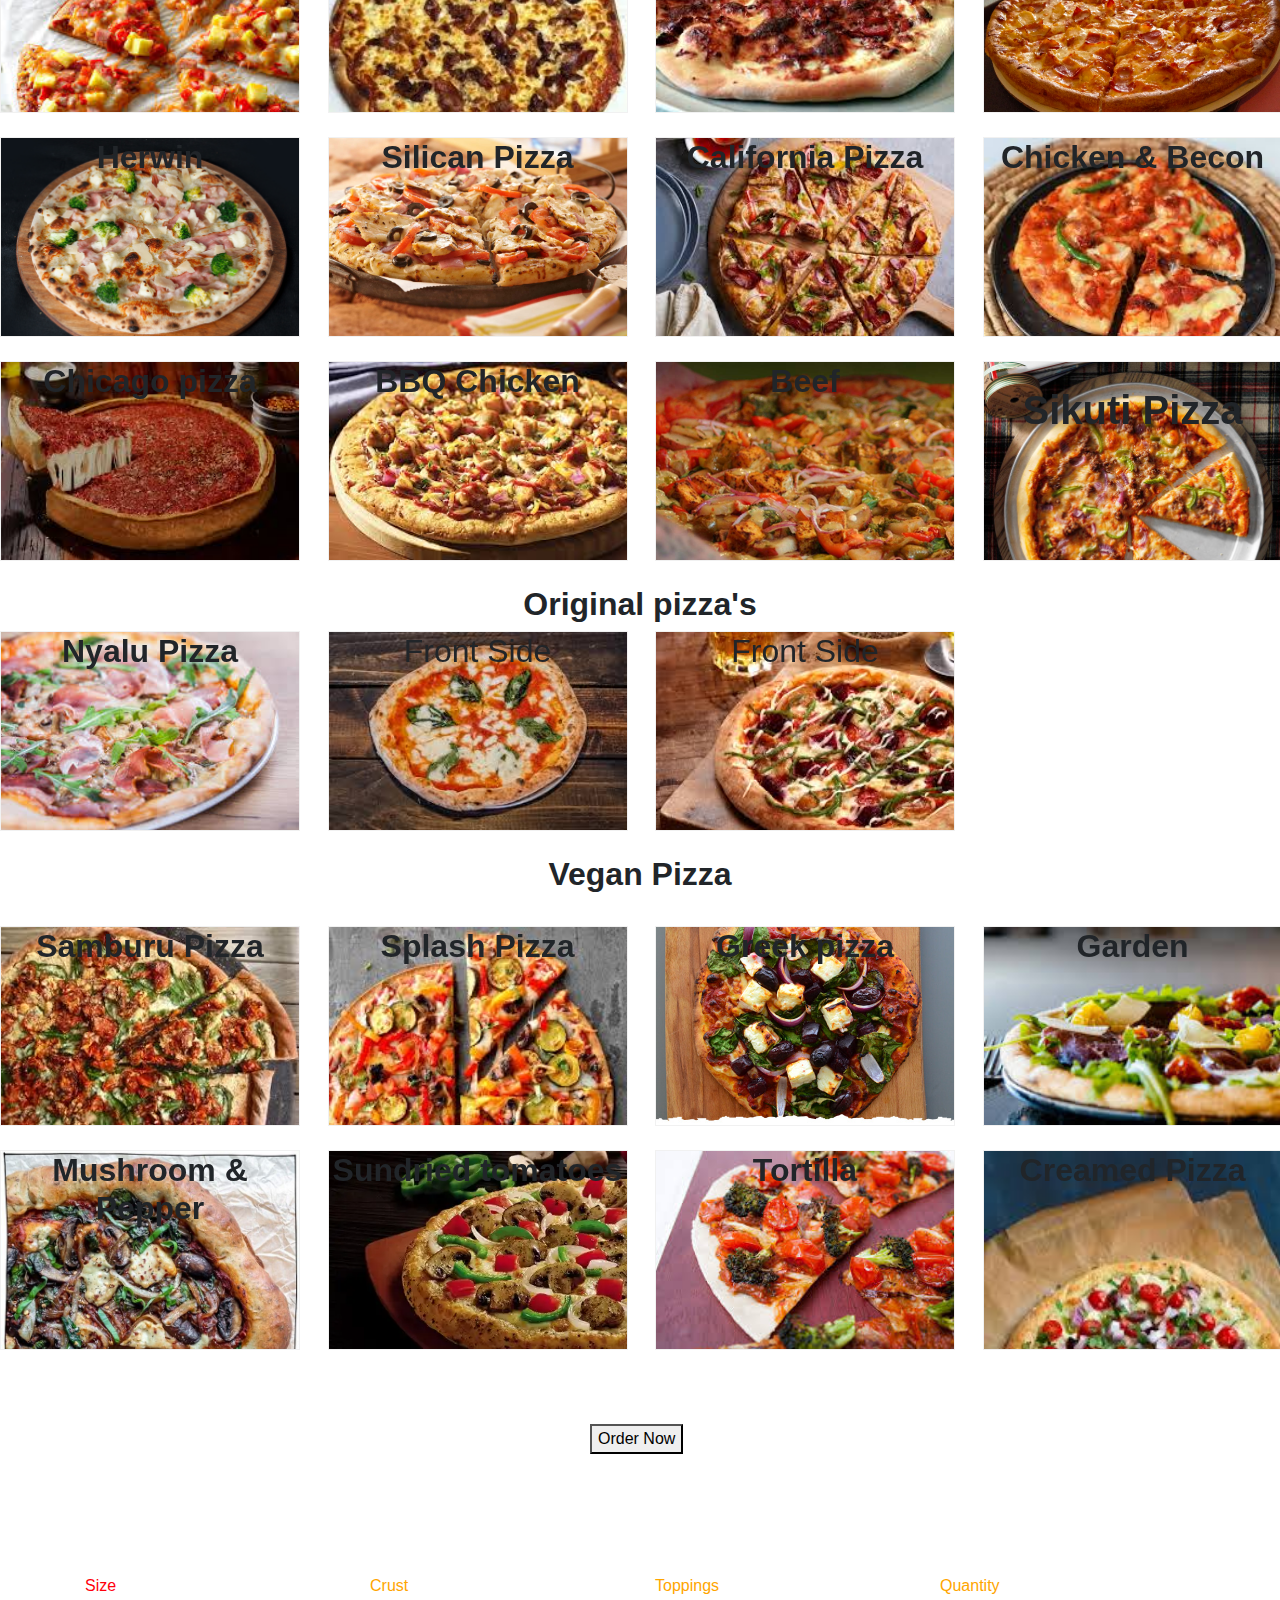
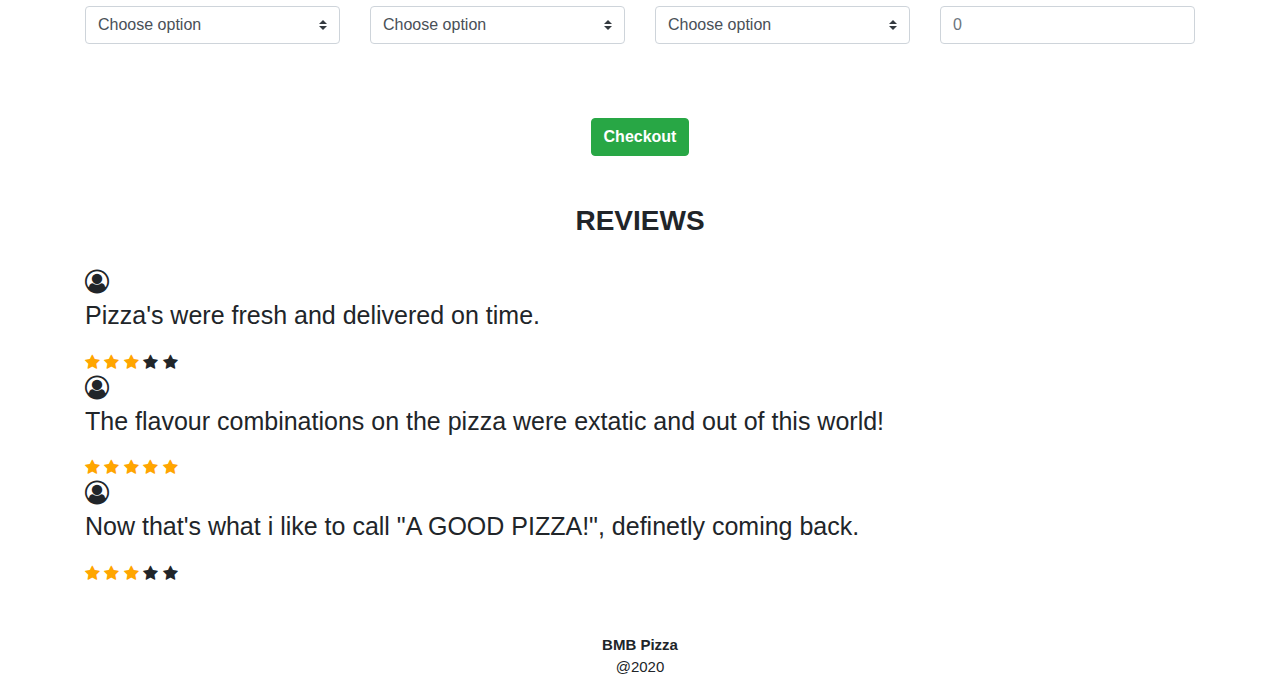
==== commit 7aa5b7b3: "add icons" ====
--- a/index.html
+++ b/index.html
@@ -687,10 +687,10 @@
       <span class="fa fa-star ckecked"></span>
       <span class="fa fa-star"></span>
       </div>
-    </div>
+    </div><br><br>
     <div class="end">
-      <p>BMB Pizza</p>
-      <P>2020</P>
+      <p id="dd"><strong>BMB Pizza</strong><br>
+      @2020</p>
   </div>
 
 </body>
--- a/css/style.css
+++ b/css/style.css
@@ -65,7 +65,7 @@
     background-size: cover;
   }
   #element2{
-    background-image: url(/images/classic.jpeg);
+    background-image: url(/images/extra.jpg);
     background-repeat: no-repeat;
     background-size: cover;
   }
@@ -233,9 +233,7 @@
   .checked {
     color: orange;
   }
-  #form{
-    display: none;
-  }
+ 
 .reviews{
   background-image: url(../IP3-master/assets/backgrounds/c_image.jpg);
   background-size: cover;
@@ -251,3 +249,12 @@
 h4{
   text-align: center;
 }
+.navbar{
+  text-align: right;
+}
+.end{
+  text-align: center;
+}
+#dd{
+  font-size: 15px;
+}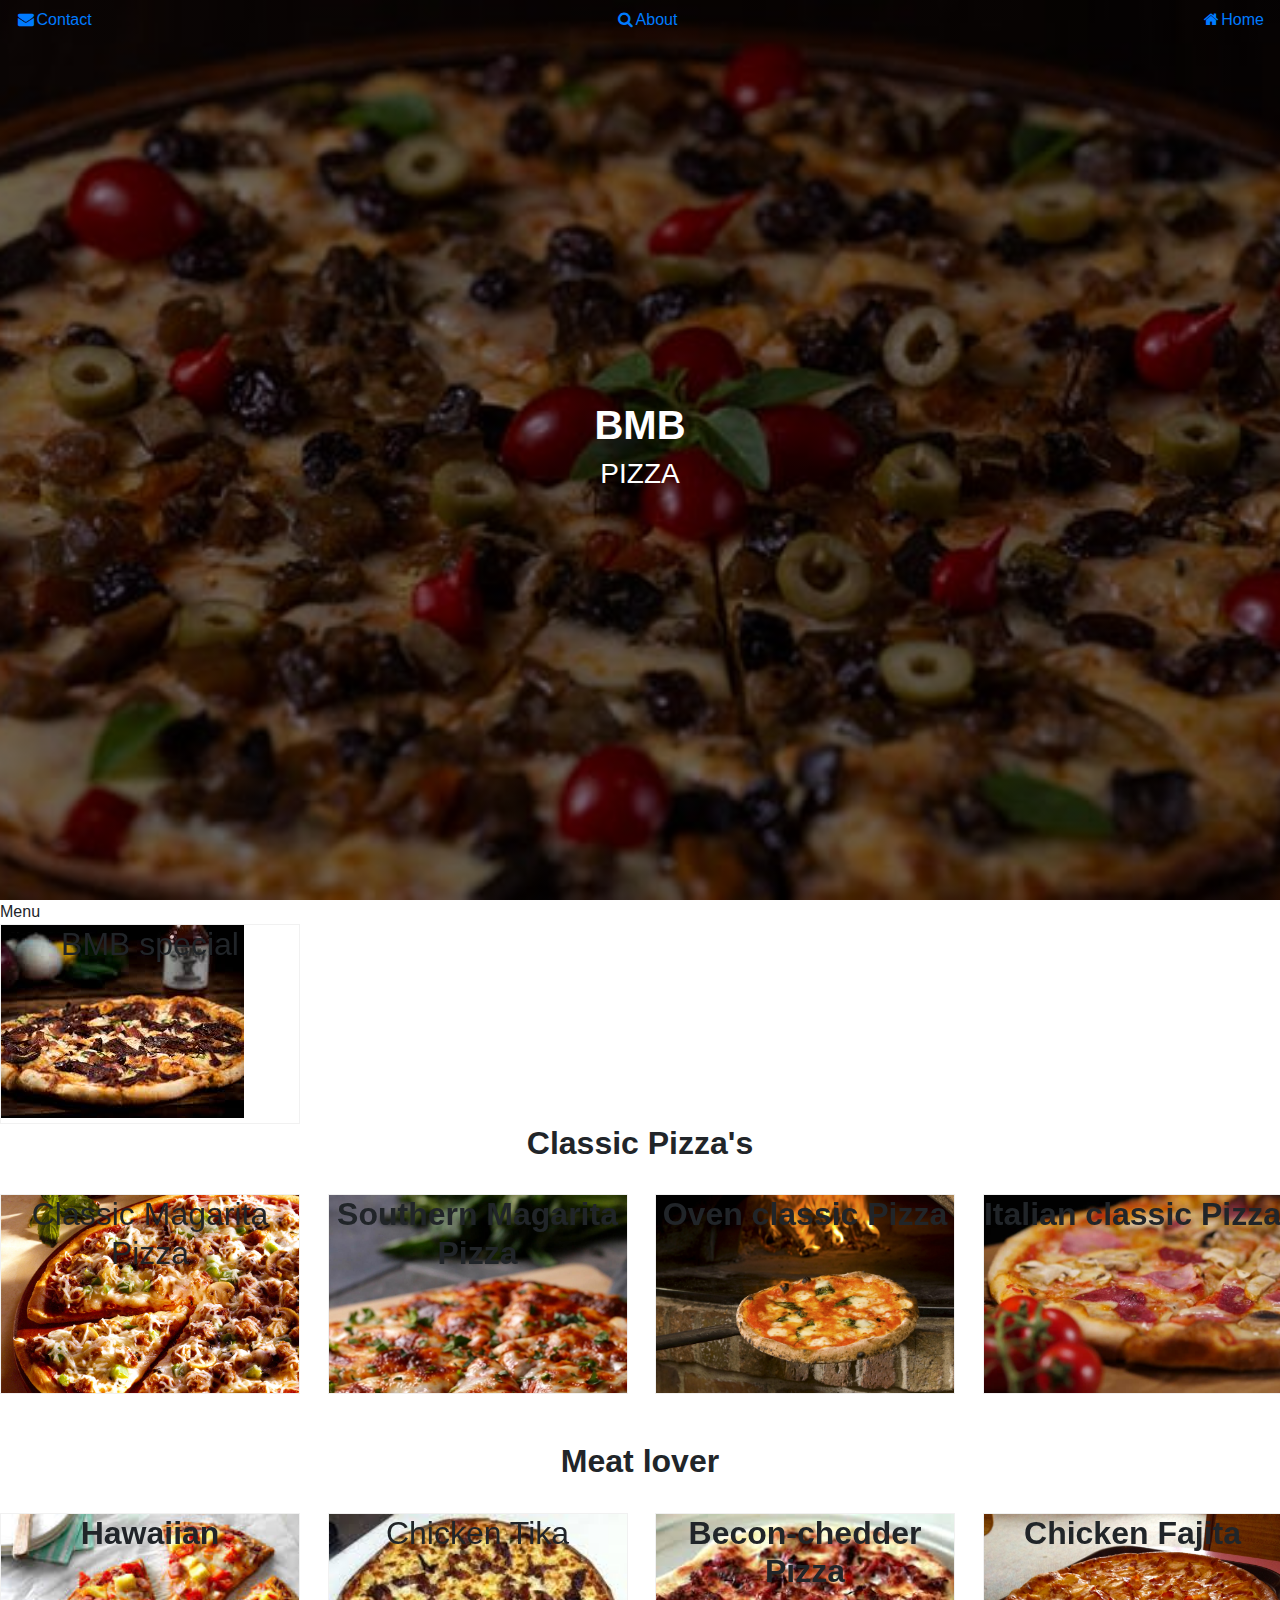
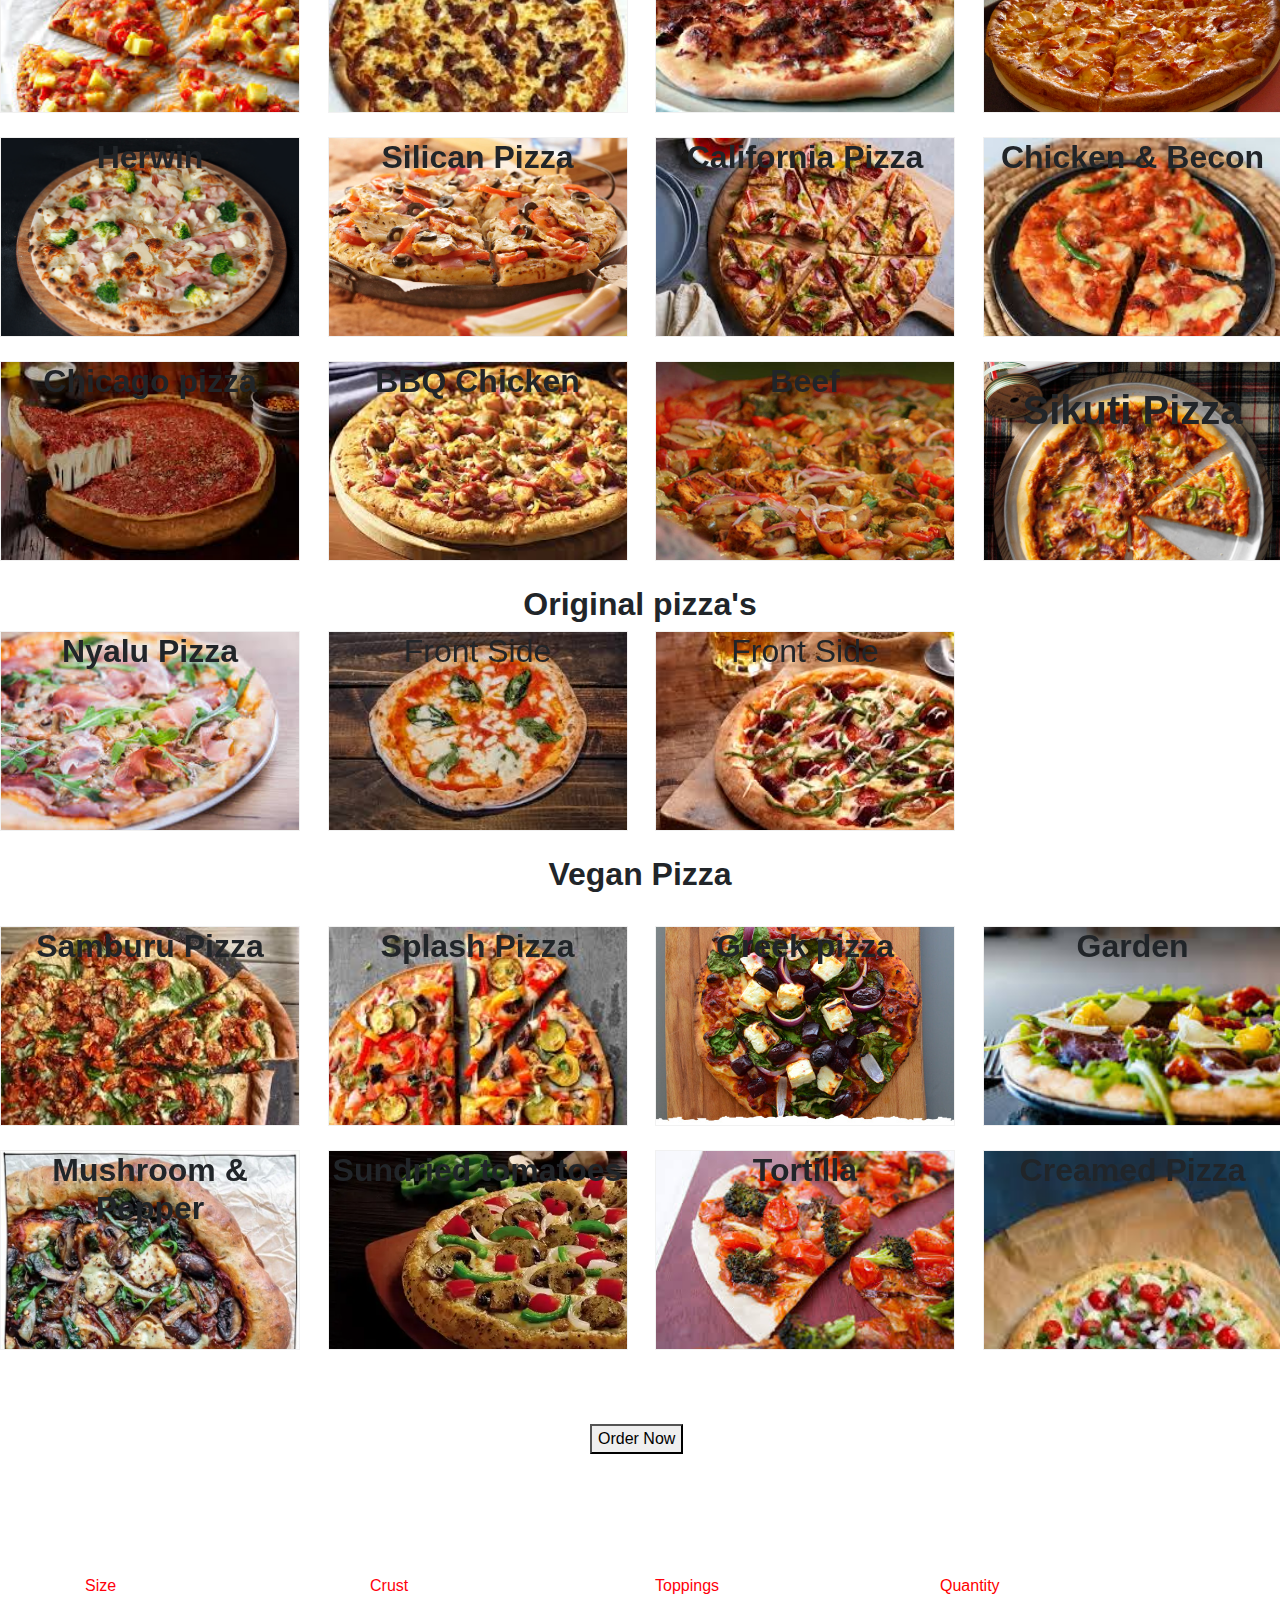
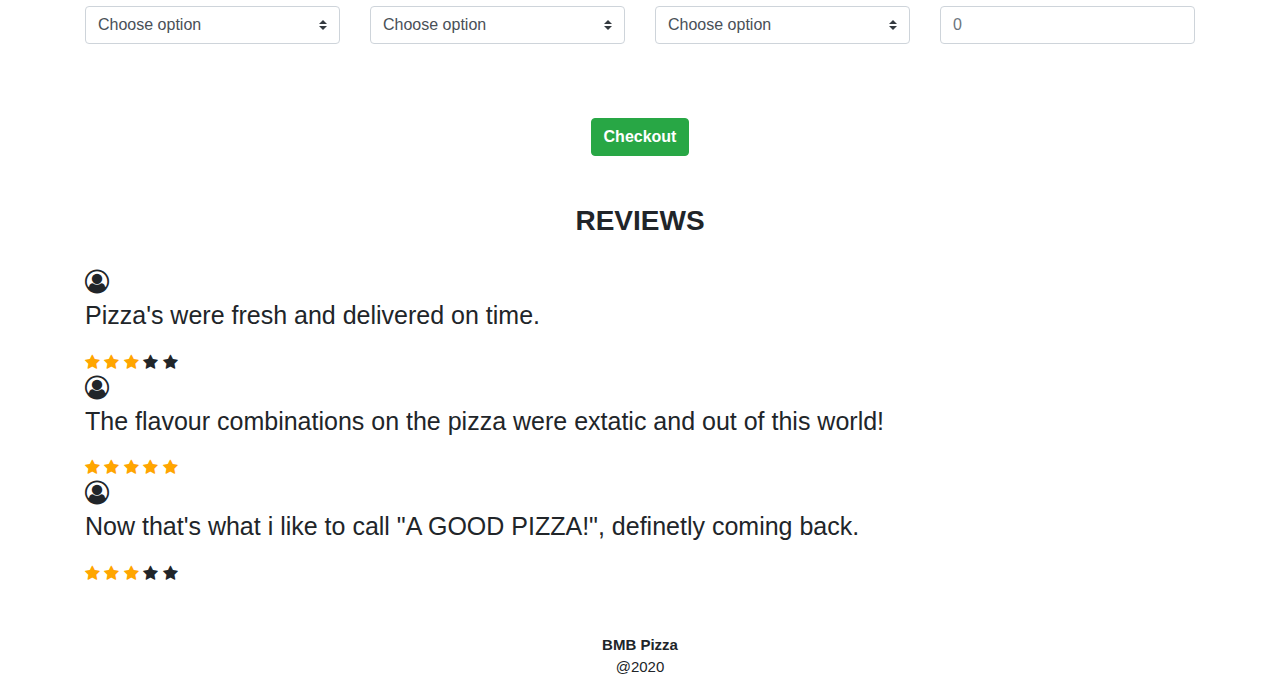
==== commit bc973e28: "add images" ====
--- a/index.html
+++ b/index.html
@@ -6,6 +6,7 @@
   <meta name="viewport" content="width=device-width, initial-scale=1.0">
   <meta http-equiv="X-UA-Compatible" content="ie=edge">
   <link href="css/bootstrap.css" rel="stylesheet" type="text/css">
+  <link href="css/bootstrap-grid.css rel="stylesheet" type="text/css">
   <link href="css/style.css" rel="stylesheet" type="text/css">
   <script src="js/jquery-3.4.1.js"></script>
   <script src="js/script.js"></script>
@@ -614,7 +615,7 @@
                               </div>
                               <div class="col-md-3">
   
-                                  <label for="crust" style="color:orange">Crust</label>
+                                  <label for="crust" style="color:rgb(255, 0, 13)">Crust</label>
                                   <select class="browser-default custom-select" id="crust">
                                       <option value="">Choose option</option>
                                       <option value="150">Crispy =ksh 150</option>
@@ -624,7 +625,7 @@
                               </div>
                               <div class="col-md-3">
   
-                                  <label for="toppings" name="toppings" style="color:orange">Toppings</label>
+                                  <label for="toppings" name="toppings" style="color:rgb(255, 0, 13)">Toppings</label>
                                   <select class="browser-default custom-select" id="toppings">
                                       <option value="">Choose option</option>
                                       <option value="60">Cheese =ksh60</option>
@@ -634,7 +635,7 @@
                               </div>
                               <div class="col-md-3">
   
-                                  <label for="quantity" style="color: orange">Quantity</label>
+                                  <label for="quantity" style="color: red">Quantity</label>
                                   <input class="form-control" type="text" name="pizza" id="quan" placeholder="0" max=""
                                       min="0">
                               </div><br><br><br><br><br><br>
--- a/css/style.css
+++ b/css/style.css
@@ -208,8 +208,8 @@
 
 .hero-image {
   
-  /*background-image: linear-gradient(rgba(0, 0, 0, 0.5), rgba(0, 0, 0, 0.5)), url("/images/bg3.jpeg");*/
-  background-color: maroon;
+  background-image: linear-gradient(rgba(0, 0, 0, 0.5), rgba(0, 0, 0, 0.5)), url("/images/bg6.jpeg");
+ 
 
  
   height: 100%;
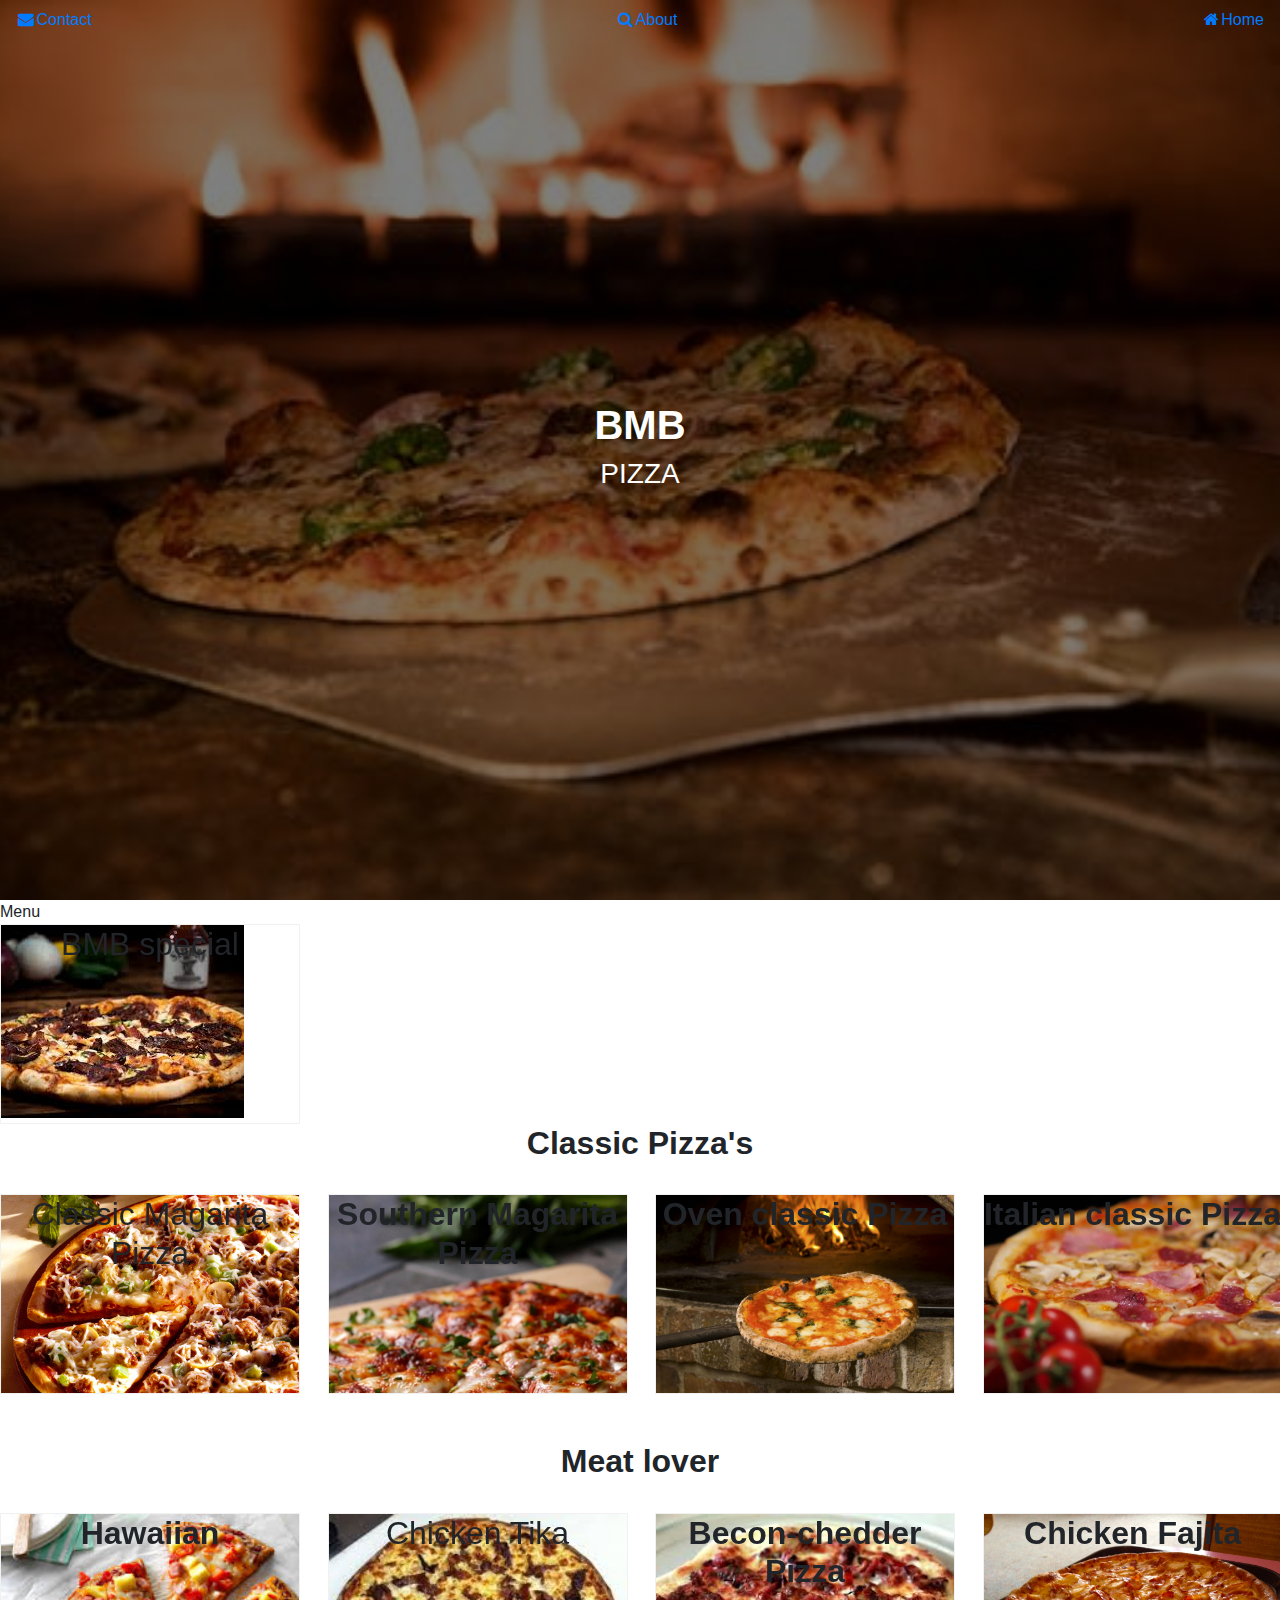
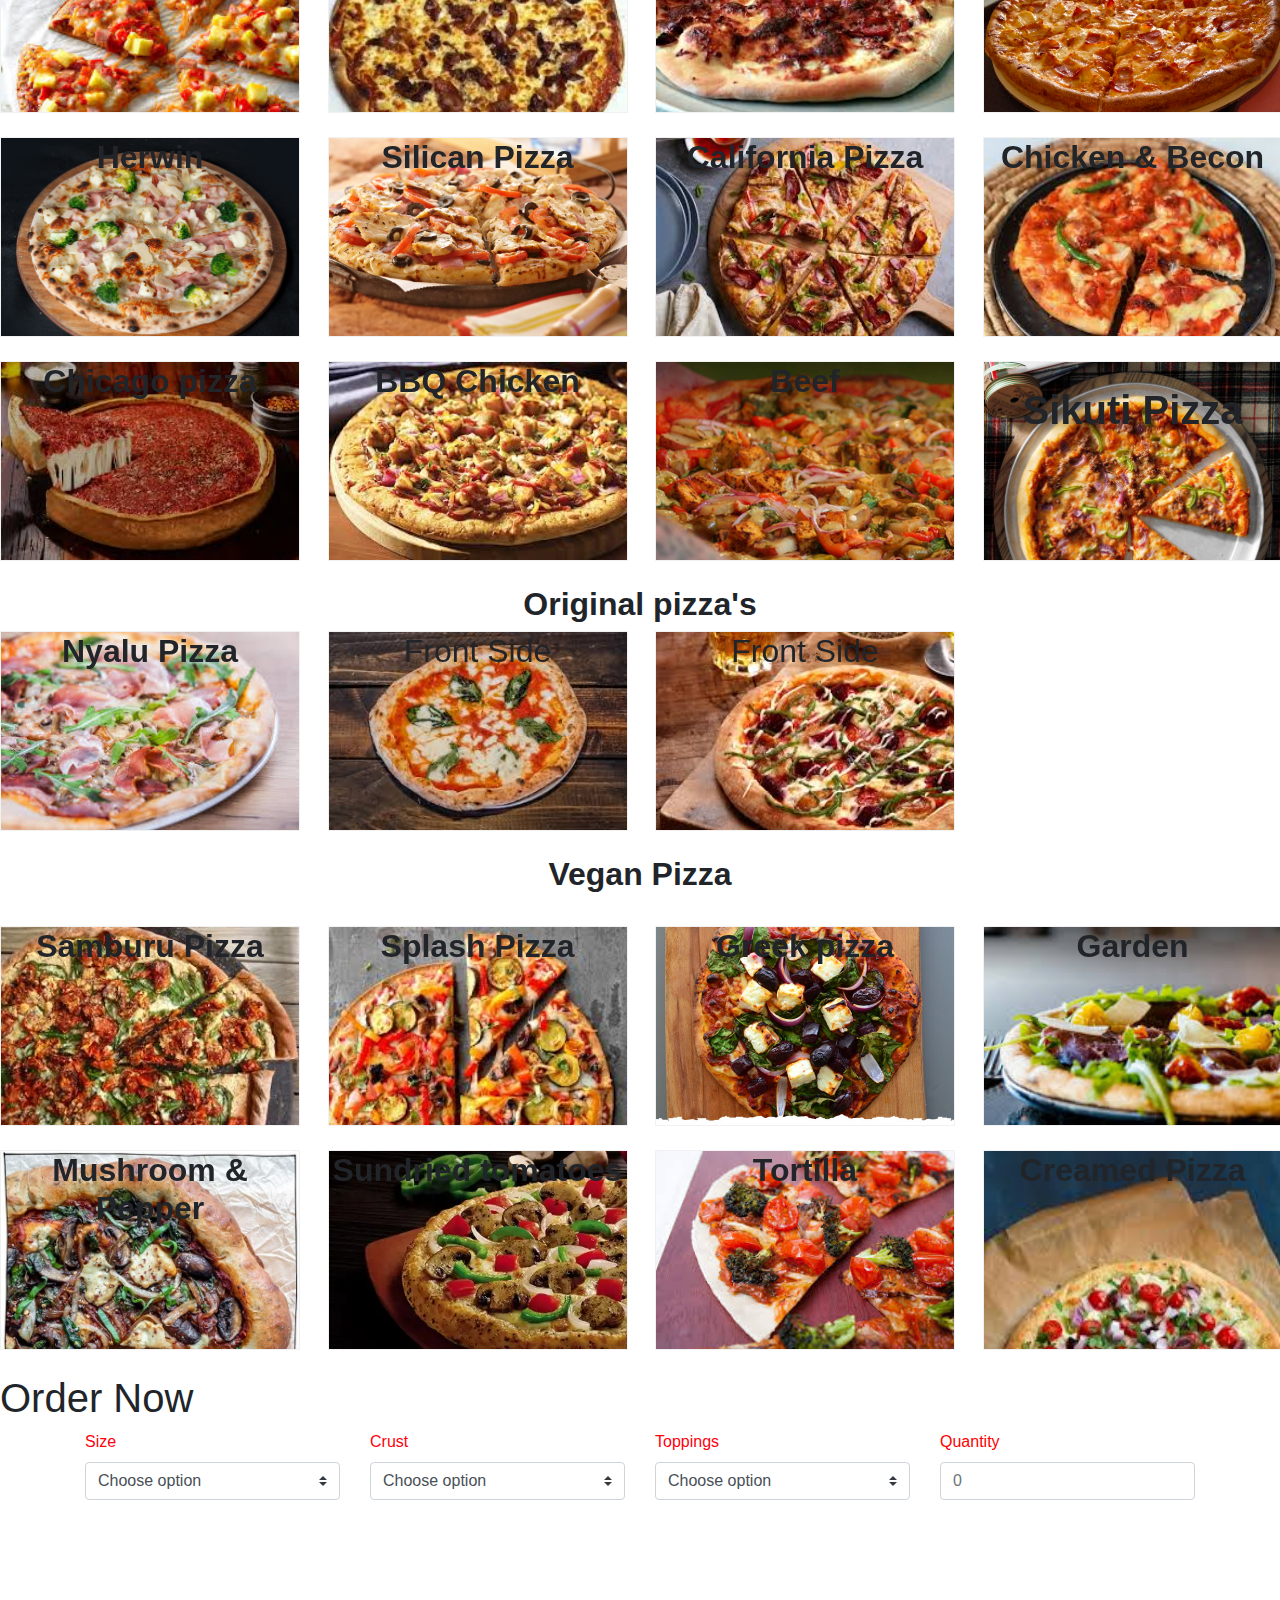
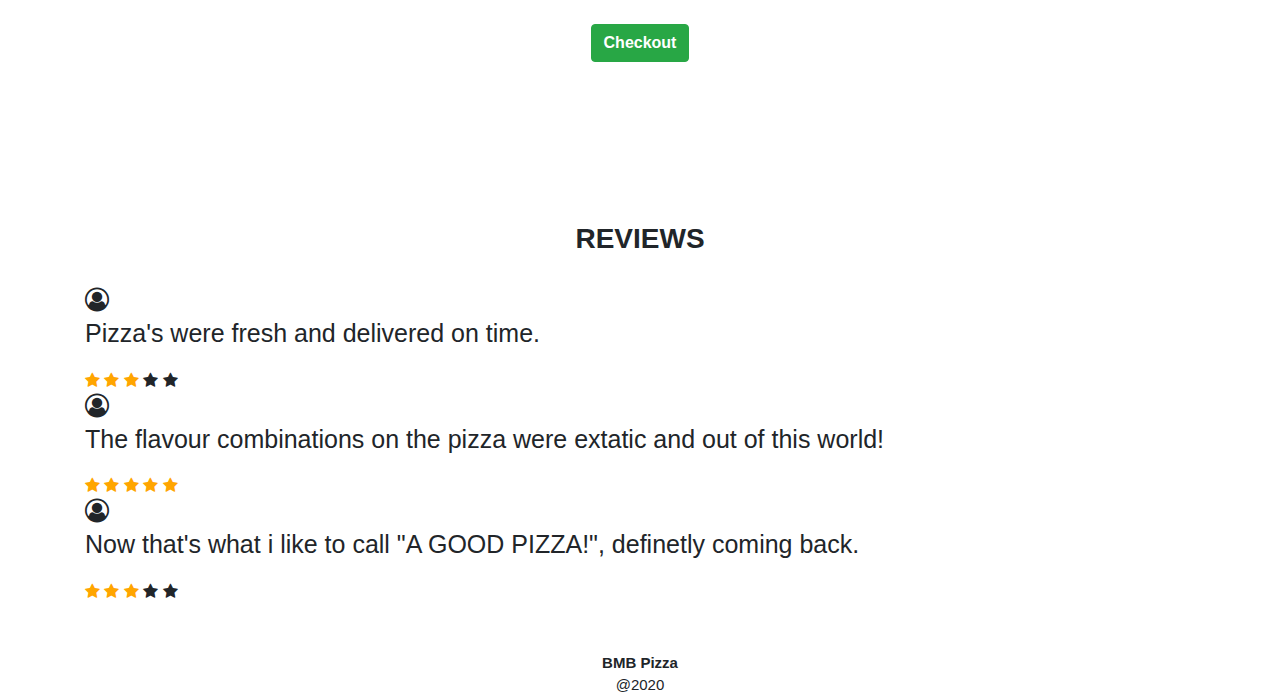
==== commit 9a835e36: "add about page" ====
--- a/index.html
+++ b/index.html
@@ -593,11 +593,7 @@
         </div>
       </div>
       <br>
-      <div class="zoom">
-        <div id="button">
-        <button onclick="myFunction()">Order Now</button>
-        </div>
-      </div>
+       <h1>Order Now</h1>
         <div class="container-fluid">
               <div class="container">
                   <div id="form">
@@ -620,7 +616,7 @@
                                       <option value="">Choose option</option>
                                       <option value="150">Crispy =ksh 150</option>
                                       <option value="100">Stuffed=ksh 100</option>
-                                      <option value="70">Gluten-free =ksh 70</option>
+                                      <option value="70">Gluten-free =ksh 60</option>
                                   </select><br>
                               </div>
                               <div class="col-md-3">
@@ -629,7 +625,7 @@
                                   <select class="browser-default custom-select" id="toppings">
                                       <option value="">Choose option</option>
                                       <option value="60">Cheese =ksh60</option>
-                                      <option value="60">pepperoni =ksh
+                                      <option value="60">pepperoni =ksh70</option>
                                       <option value="60">onions =ksh60</option>
                                   </select>
                               </div>
@@ -639,8 +635,10 @@
                                   <input class="form-control" type="text" name="pizza" id="quan" placeholder="0" max=""
                                       min="0">
                               </div><br><br><br><br><br><br>
+                              <div class="zoom">
                               <button class="btn btn-success mx-auto d-block submit" type="submit" id="submit2"
                                   onclick="getTotalAmount();"><strong>Checkout</strong></button>
+                                 </div>
                           </div>
                       </form>
   
--- a/css/style.css
+++ b/css/style.css
@@ -208,7 +208,7 @@
 
 .hero-image {
   
-  background-image: linear-gradient(rgba(0, 0, 0, 0.5), rgba(0, 0, 0, 0.5)), url("/images/bg6.jpeg");
+  background-image: linear-gradient(rgba(0, 0, 0, 0.5), rgba(0, 0, 0, 0.5)), url("/images/bg1.jpeg");
  
 
  
@@ -257,4 +257,7 @@
 }
 #dd{
   font-size: 15px;
+}
+#menu{
+  font-size: 15px;
 }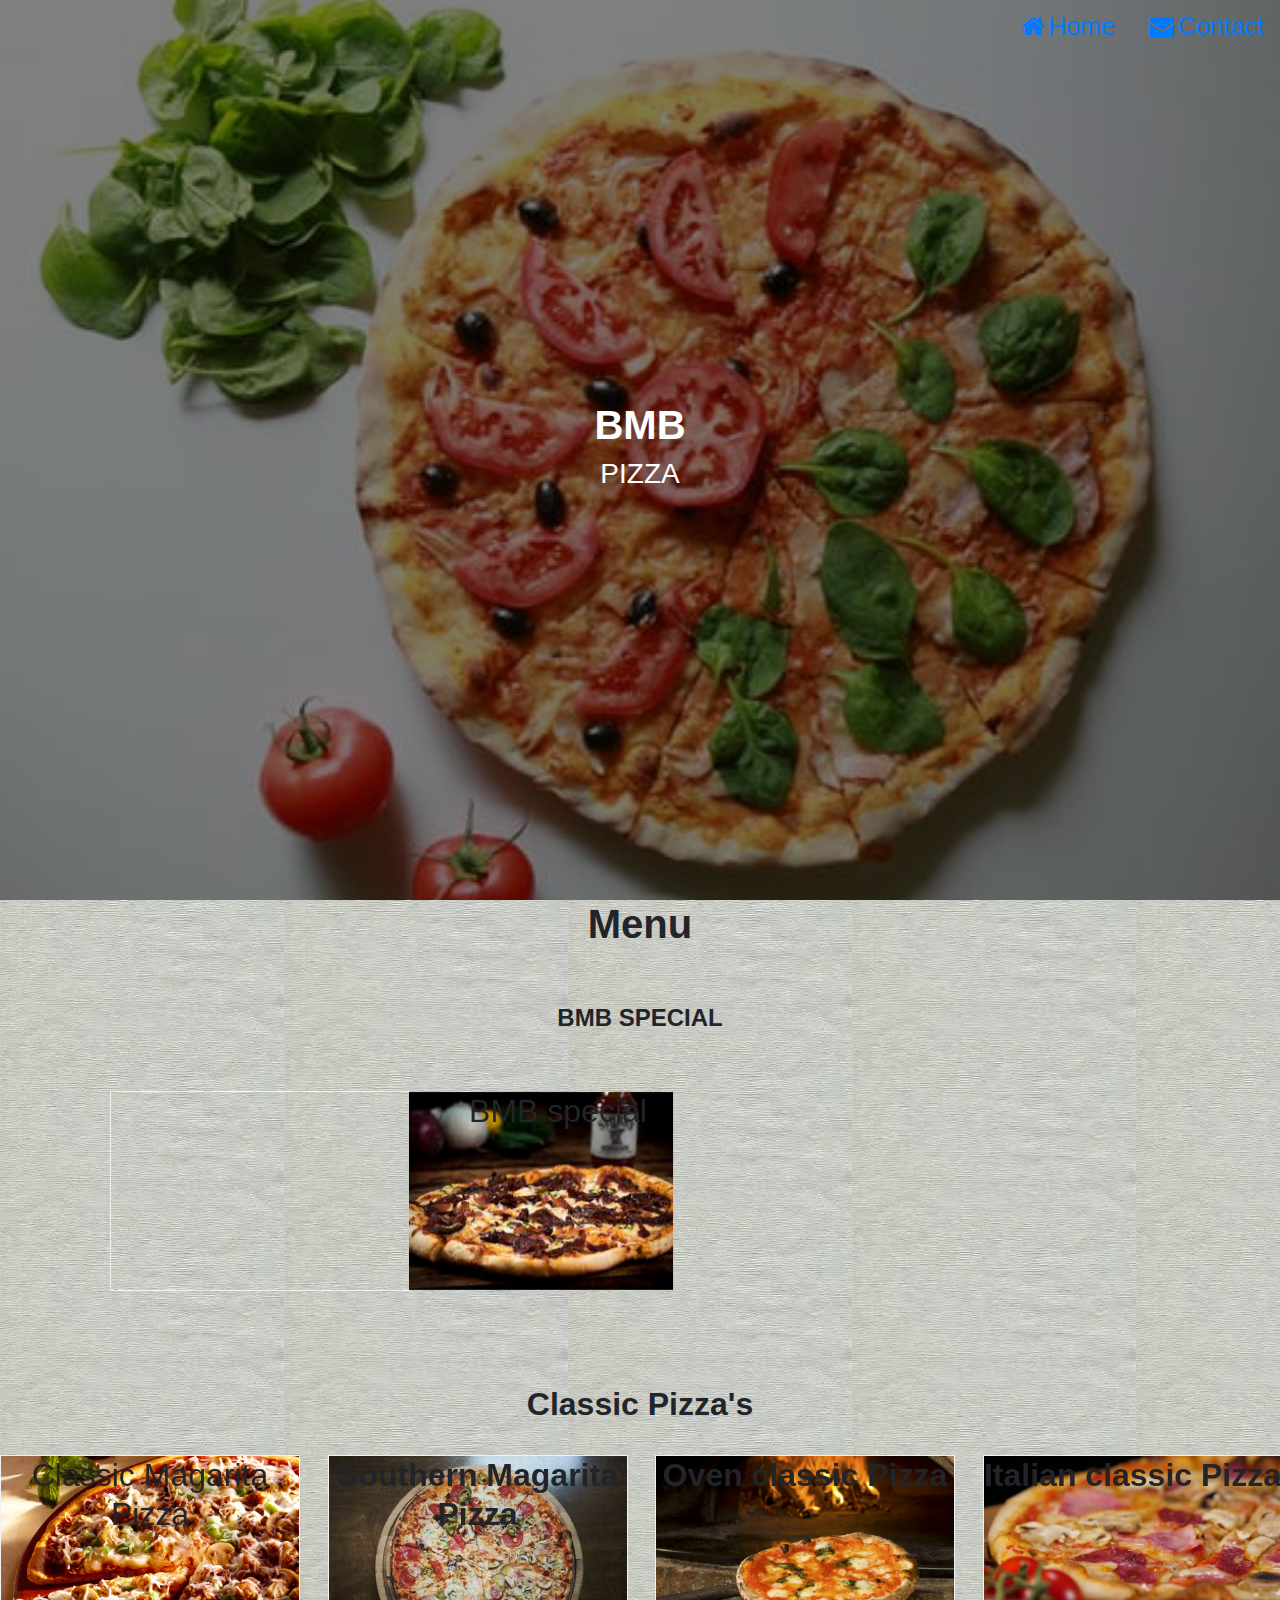
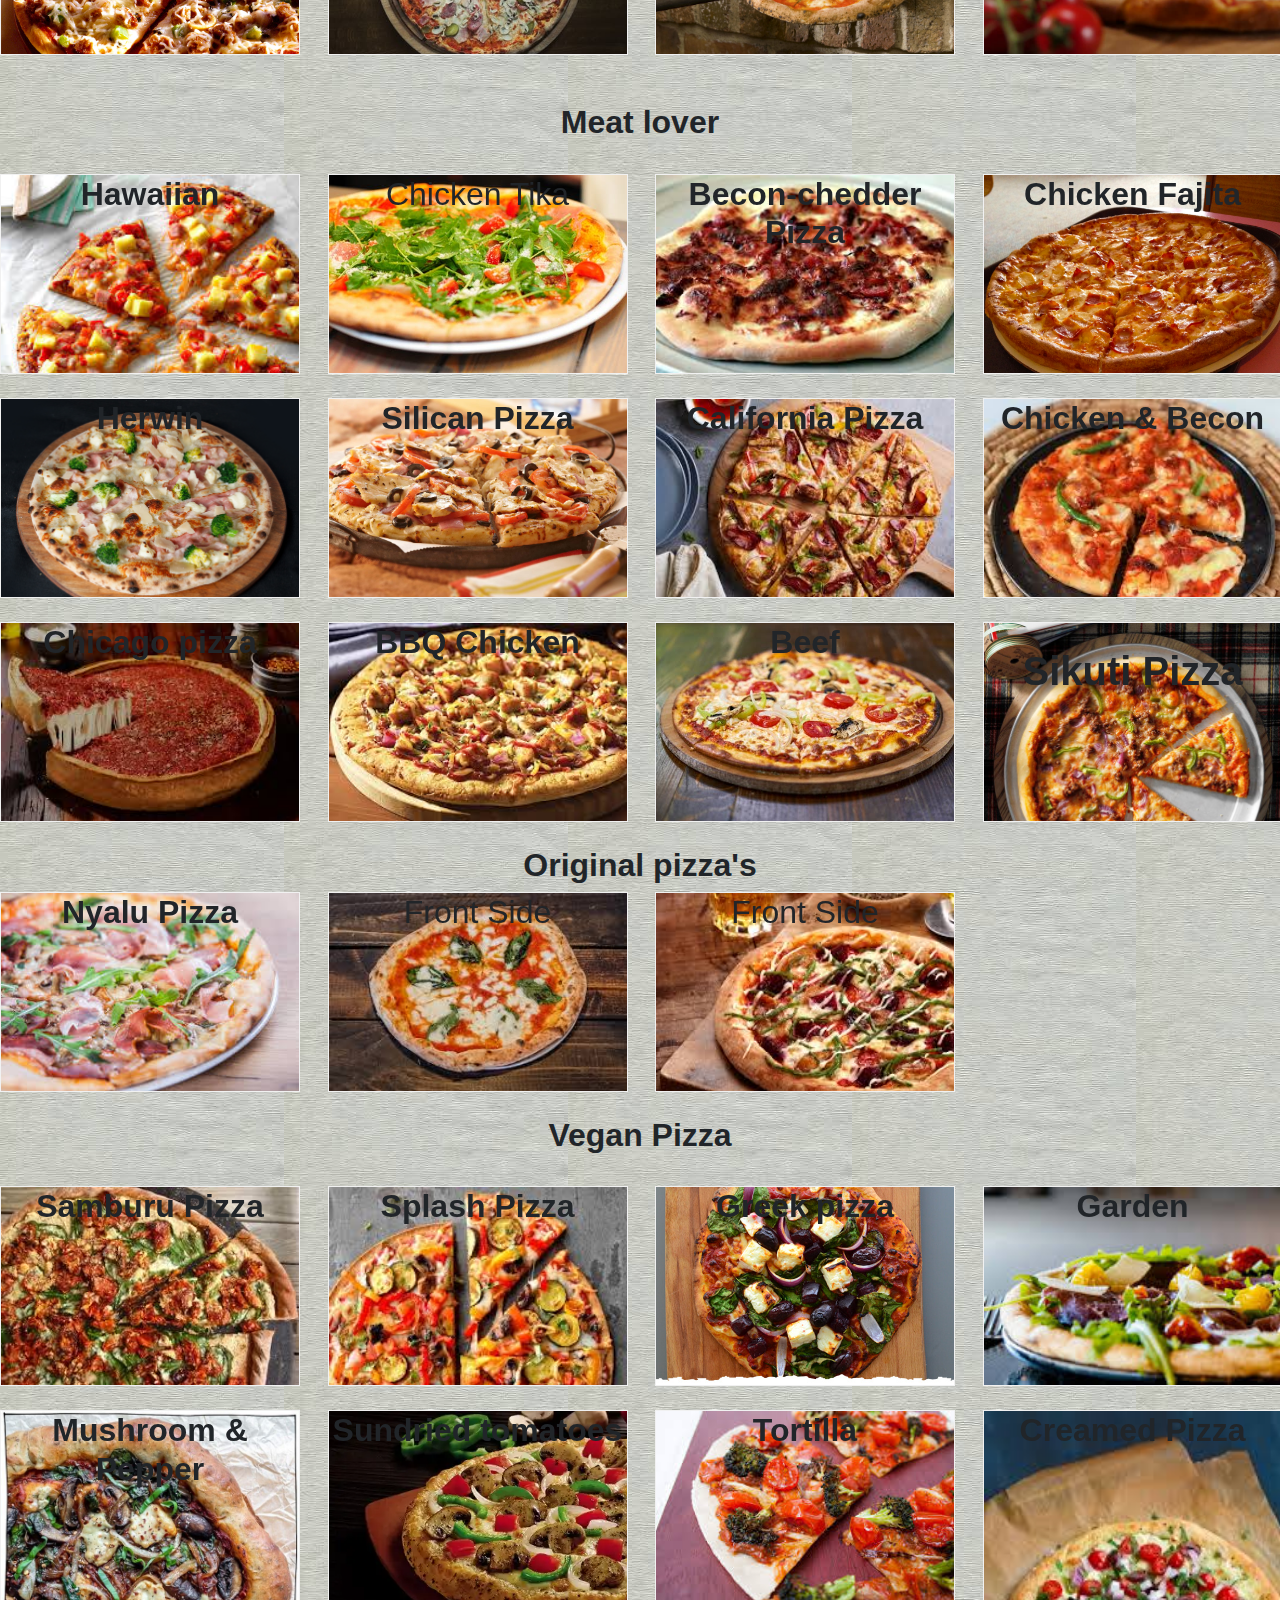
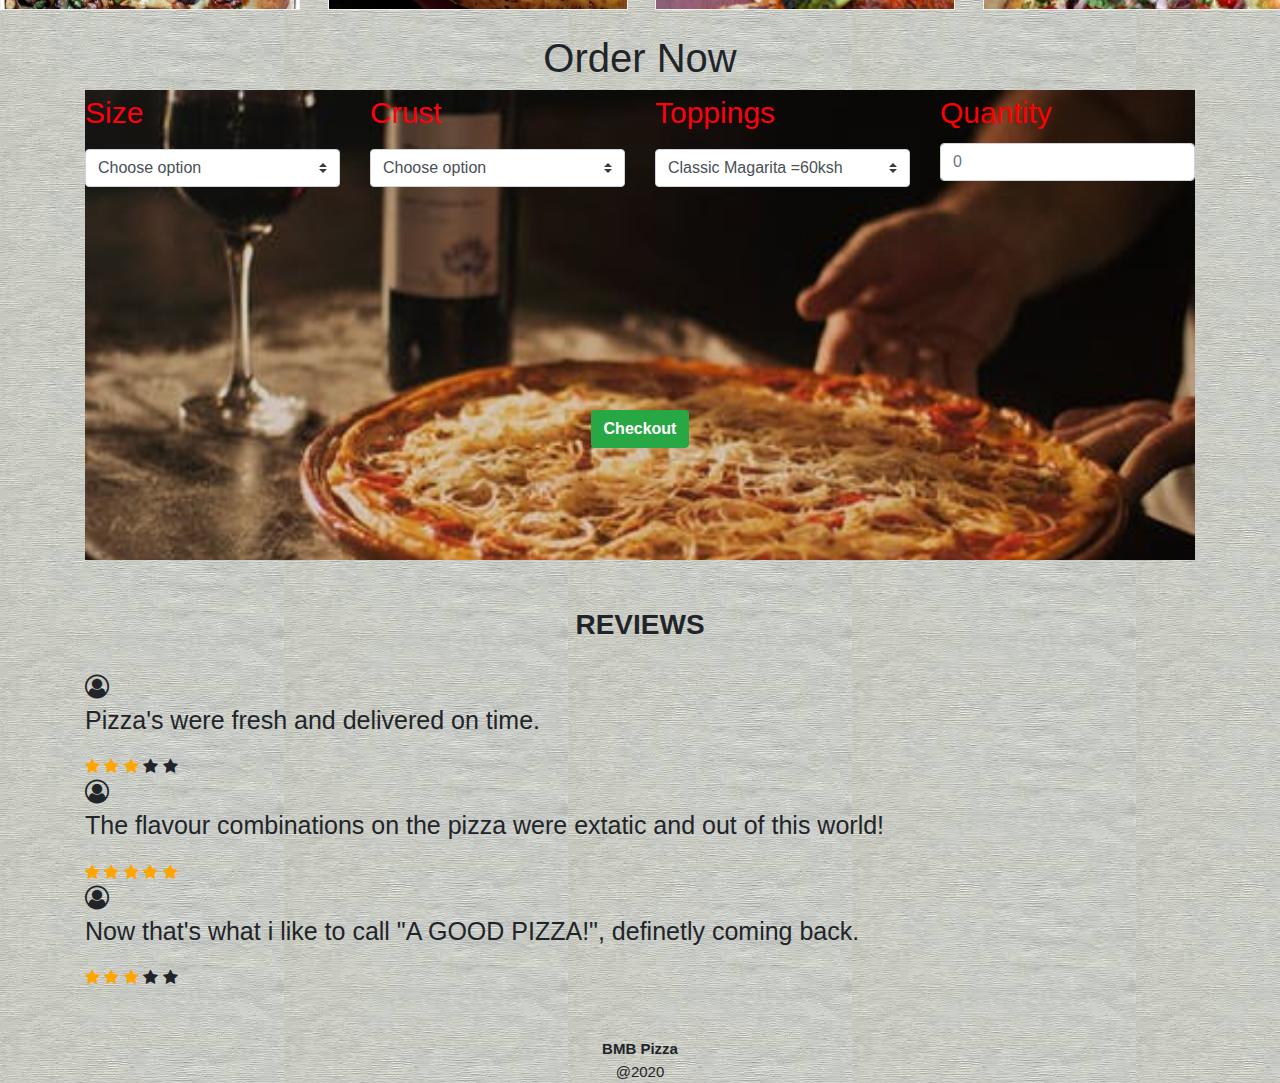
==== commit a4de2393: "add options" ====
--- a/index.html
+++ b/index.html
@@ -17,9 +17,10 @@
   
   <div class="hero-image">
     <div class="navbar">
+      
+      <!--<a href="about.html"><i class="fa fa-fw fa-search"></i>About</a>-->
+      <a class="active" href="#"><i class="fa fa-fw fa-home"></i>Home</a>
       <a href="contacts.html"><i class="fa fa-fw fa-envelope"></i>Contact</a>
-      <a href="about.html"><i class="fa fa-fw fa-search"></i>About</a>
-      <a class="active" href="#"><i class="fa fa-fw fa-home"></i>Home</a>
     </div>
     <div class="hero-text">
       <h1><b>BMB</b></h1>
@@ -30,13 +31,17 @@
   </div>  
  
   <div class="menu">
-    <div id="myDIV">
-      Menu
-    </div>
-    <div class="row" id="special">
-      <div class="col-md-3" id="col-1">
-        <div class="flip-box">
-          <div class="flip-box-inner">
+      <h1><b>Menu</b></h1>
+    </div>
+    <br>
+    <br>
+    <h4><b>BMB SPECIAL</b></h4>
+    <div class="container-fluid">
+    <div class="row" >
+      <div class="col-md-3" id="col-1">
+        <div class="zoom">
+        <div class="flip-box" >
+          <div class="flip-box-inner" id="element37">
             <div class="flip-box-front">
               <h2>BMB special</h2>
             </div>
@@ -45,7 +50,6 @@
               <p>Toppings:
                 <ul>
                   <li>bmb shreded ribs</li>
-                  <li>Onion</li>
                   <li>Diced green pepper</li>
                   <li>Sliced fresh mushrooms</li>
                   <li>bmb bbq sauce</li>
@@ -54,6 +58,9 @@
         </div>
       </div>
     </div>
+    </div>
+    </div>
+    <br><br><br><br><br><br>
   
     <h2><b>Classic Pizza's</b></h2>
     <br>
@@ -592,6 +599,7 @@
           </div>
         </div>
       </div>
+    </div>
       <br>
        <h1>Order Now</h1>
         <div class="container-fluid">
@@ -623,10 +631,23 @@
   
                                   <label for="toppings" name="toppings" style="color:rgb(255, 0, 13)">Toppings</label>
                                   <select class="browser-default custom-select" id="toppings">
-                                      <option value="">Choose option</option>
-                                      <option value="60">Cheese =ksh60</option>
-                                      <option value="60">pepperoni =ksh70</option>
-                                      <option value="60">onions =ksh60</option>
+                                      <option value="60">Classic Magarita =60ksh</option>
+                                      <option value="60">Classic Southern =60ksh</option>
+                                      <option value="60">Classic Oven =60ksh</option>
+                                      <option value="60">Classic Italian =60ksh</option>
+                                      <option value="70">Hawaiian =70ksh</option>
+                                      <option value="70">Chicken Tika =70ksh</option>
+                                      <option value="70">Becon-chedder=70ksh</option>
+                                      <option value="70">Chiken Fejita =70ksh</option>
+                                      <option value="70">Herwin =70ksh</option>
+                                      <option value="70">Silican =70ksh</option>
+                                      <option value="70">California=70ksh</option>
+                                      <option value="70">Chicken & Becon =70ksh</option>
+                                      <option value="70">Chicago =70ksh</option>
+                                      <option value="70">Hawaiian =70ksh</option>
+                                      <option value="70">Hawaiian =70ksh</option>
+                                      <option value="70">Hawaiian =70ksh</option>
+                                      <option value="70">Hawaiian =70ksh</option>
                                   </select>
                               </div>
                               <div class="col-md-3">
--- a/css/style.css
+++ b/css/style.css
@@ -12,11 +12,16 @@
 .zoom:hover {
     transform: scale(1.5); 
 }
-#special{
- 
-  background-image: url(/images/rib.jpeg);
-  background-repeat: no-repeat;
-  background-size: ;
+#element37{
+ 
+ 
+    background-image: url(/images/rib.jpeg);
+    background-repeat: no-repeat;
+    background-size: contain;
+    margin-left: 100%;
+    margin-right: -20%;
+    
+ 
 }
 .flip-box {
     width: 300px;
@@ -65,7 +70,7 @@
     background-size: cover;
   }
   #element2{
-    background-image: url(/images/extra.jpg);
+    background-image: url(/images/e2.jpeg);
     background-repeat: no-repeat;
     background-size: cover;
   }
@@ -130,7 +135,7 @@
     background-size: cover
   }
   #element15{
-    background-image: url(/images/beef.jpg);
+    background-image: url(/images/beef.jpeg);
     background-repeat: no-repeat;
     background-size: cover
   }
@@ -229,6 +234,7 @@
   left: 50%;
   transform: translate(-50%, -50%);
   color: white;
+  font-weight: 50px;
 }
   .checked {
     color: orange;
@@ -250,7 +256,10 @@
   text-align: center;
 }
 .navbar{
-  text-align: right;
+ 
+ margin-left: 1000px;
+ font-size: 25px;
+ 
 }
 .end{
   text-align: center;
@@ -259,5 +268,17 @@
   font-size: 15px;
 }
 #menu{
-  font-size: 15px;
+  font-size: 25px;
+}
+h1{
+  text-align: center;
+}
+form{
+  background-image: url("/images/bg10.jpeg");
+  background-repeat: no-repeat;
+  background-size: cover;
+  font-size: 30px;
+}
+body{
+  background-image: url("/images/ii.jpeg");
 }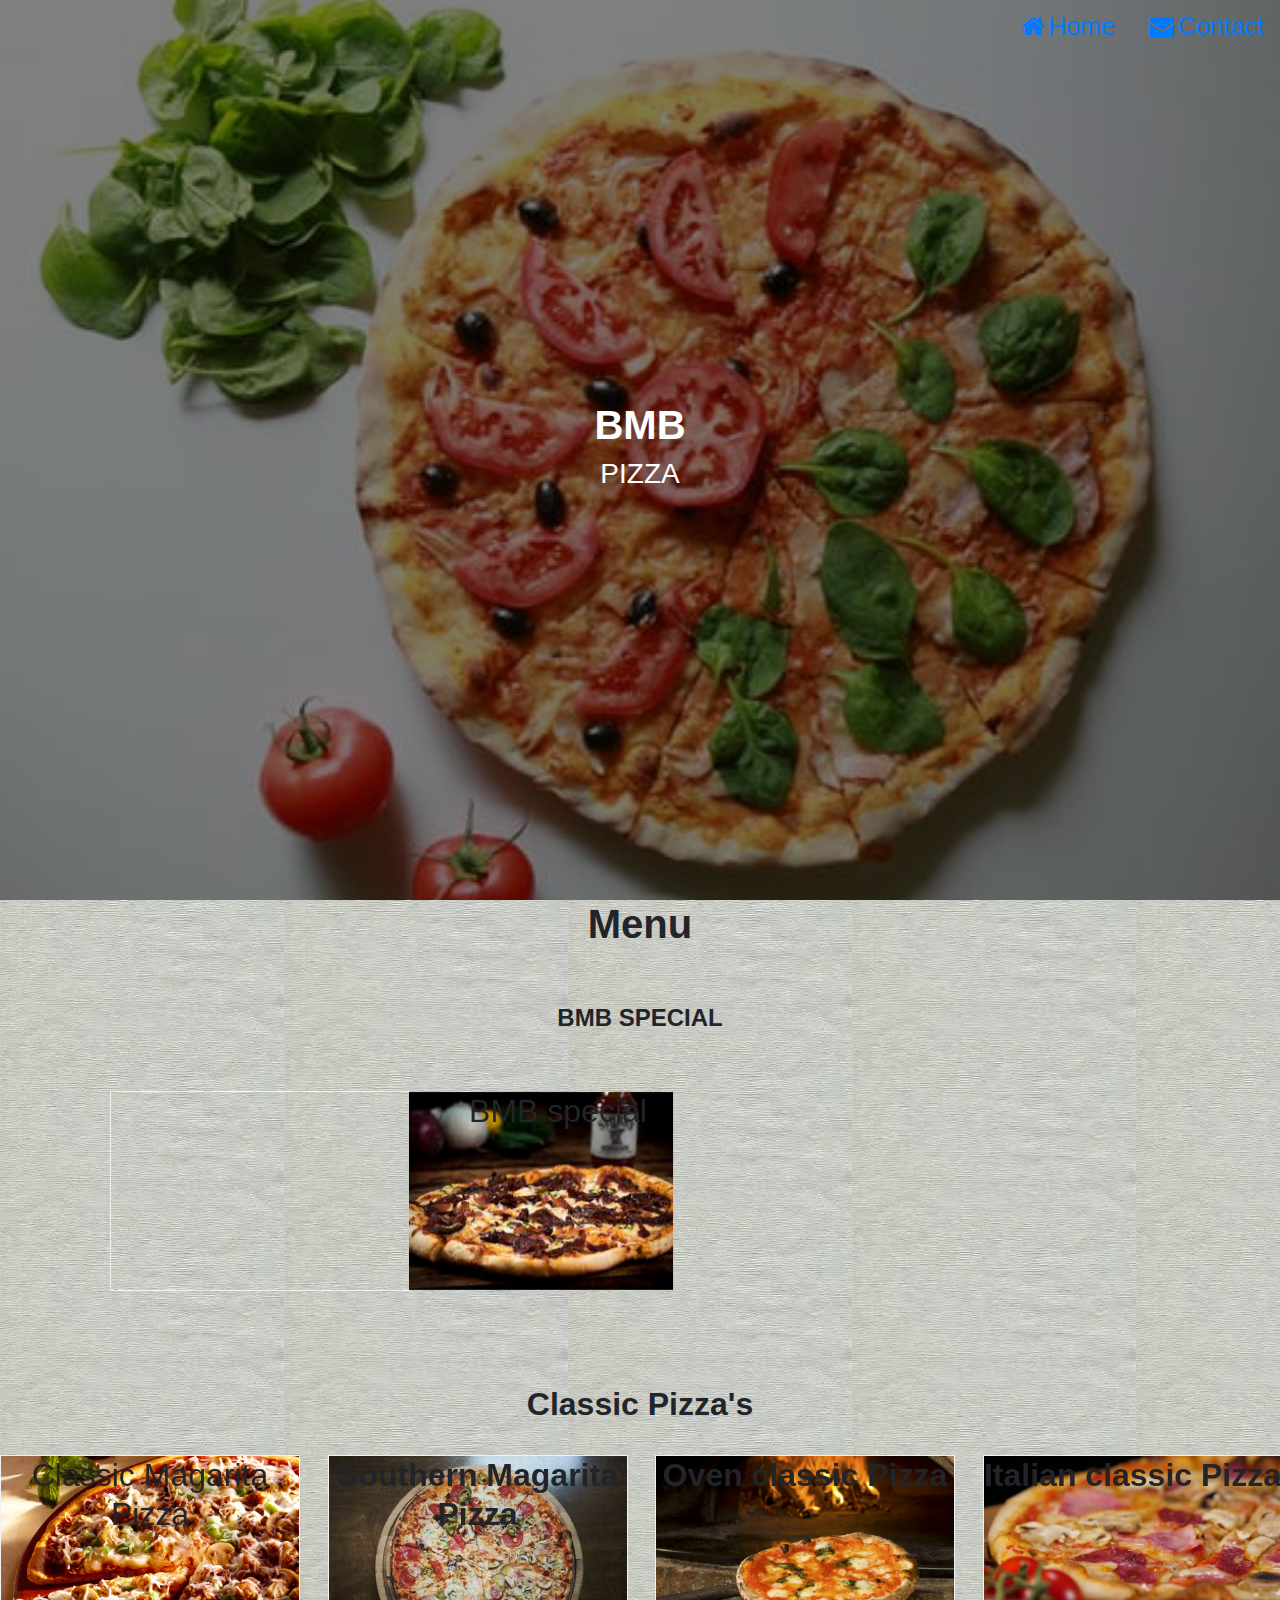
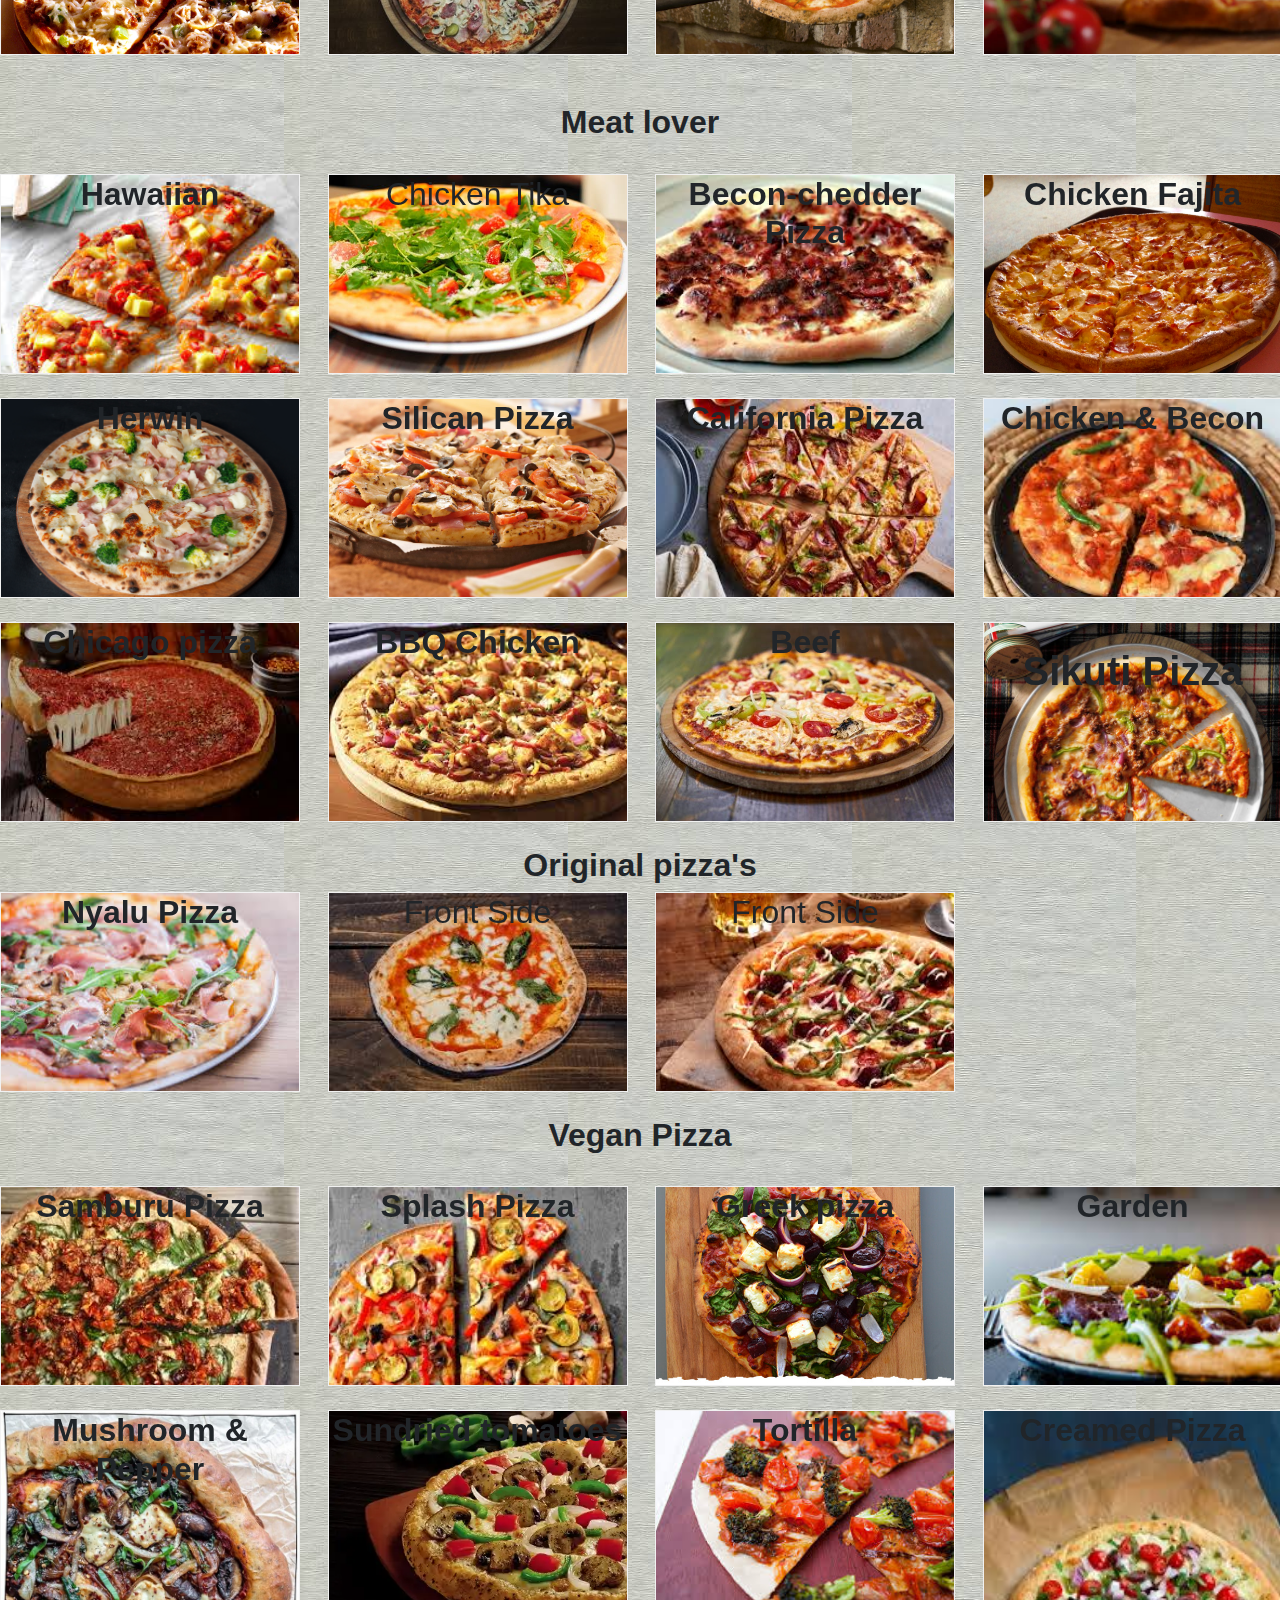
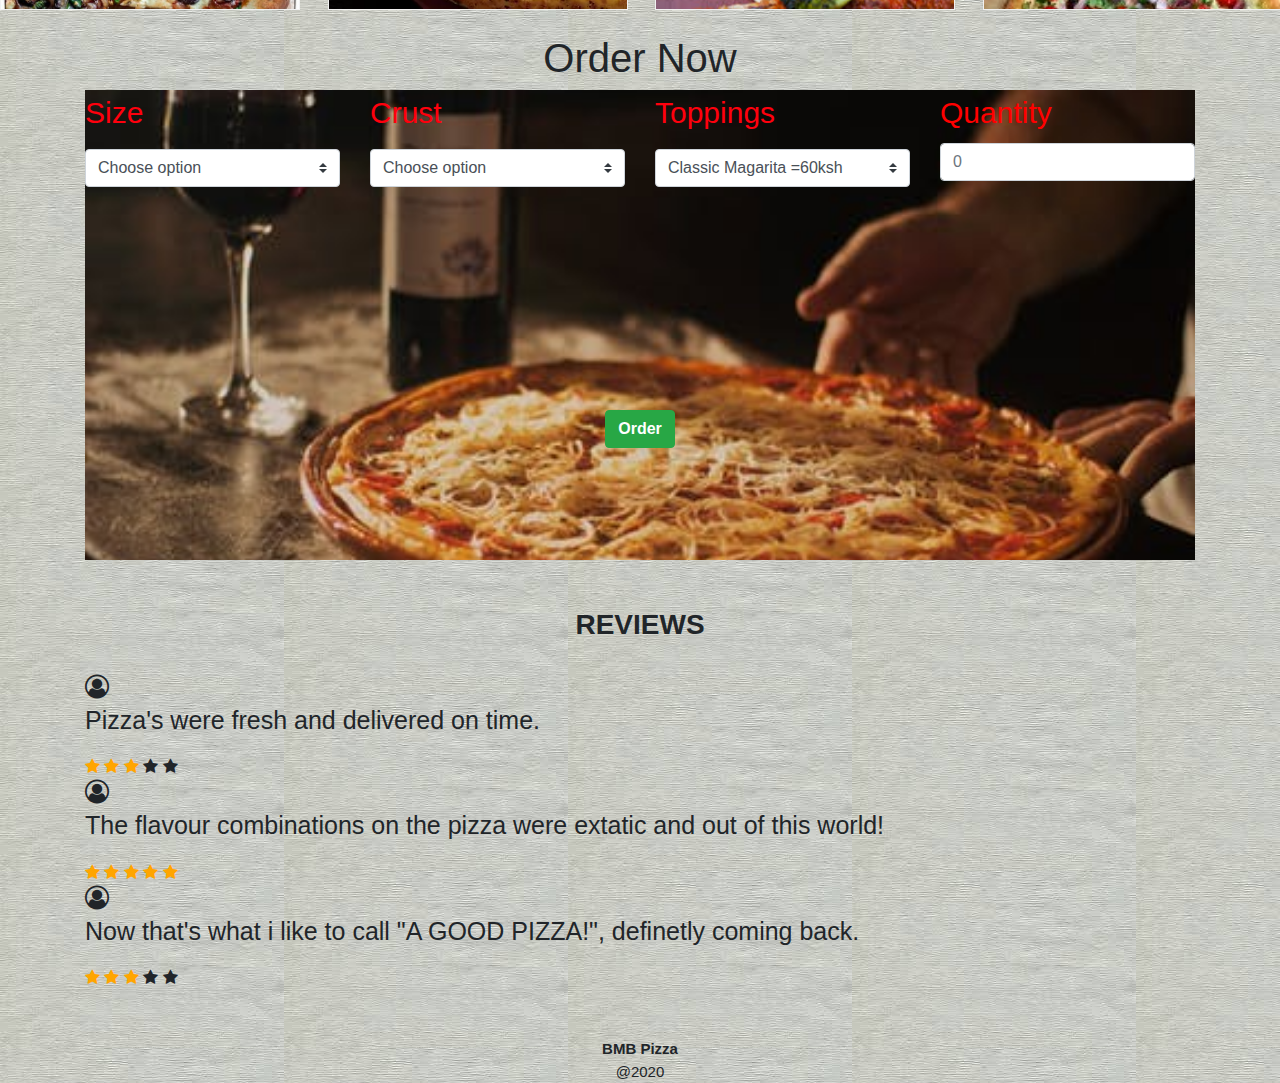
==== commit 5f1fa2f1: "add more options" ====
--- a/index.html
+++ b/index.html
@@ -644,10 +644,19 @@
                                       <option value="70">California=70ksh</option>
                                       <option value="70">Chicken & Becon =70ksh</option>
                                       <option value="70">Chicago =70ksh</option>
-                                      <option value="70">Hawaiian =70ksh</option>
-                                      <option value="70">Hawaiian =70ksh</option>
-                                      <option value="70">Hawaiian =70ksh</option>
-                                      <option value="70">Hawaiian =70ksh</option>
+                                      <option value="70">BBQ chicken =70ksh</option>
+                                      <option value="70">Beef =70ksh</option>
+                                      <option value="80">Nyalu =70ksh</option>
+                                      <option value="80">Neapolitan =70ksh</option>
+                                      <option value="80">Taco =70ksh</option>
+                                      <option value="50">Samburu =70ksh</option>
+                                      <option value="50">Splash =70ksh</option>
+                                      <option value="50">Greek =70ksh</option>
+                                      <option value="50">Garden =70ksh</option>
+                                      <option value="50">Mushroom & Pepper =70ksh</option>
+                                      <option value="50">Sundried=70ksh</option>
+                                      <option value="50">Tortilla =70ksh</option>
+                                      <option value="50">Creamed =70ksh</option>
                                   </select>
                               </div>
                               <div class="col-md-3">
@@ -658,7 +667,7 @@
                               </div><br><br><br><br><br><br>
                               <div class="zoom">
                               <button class="btn btn-success mx-auto d-block submit" type="submit" id="submit2"
-                                  onclick="getTotalAmount();"><strong>Checkout</strong></button>
+                                  onclick="getTotalAmount();"><strong>Order</strong></button>
                                  </div>
                           </div>
                       </form>
